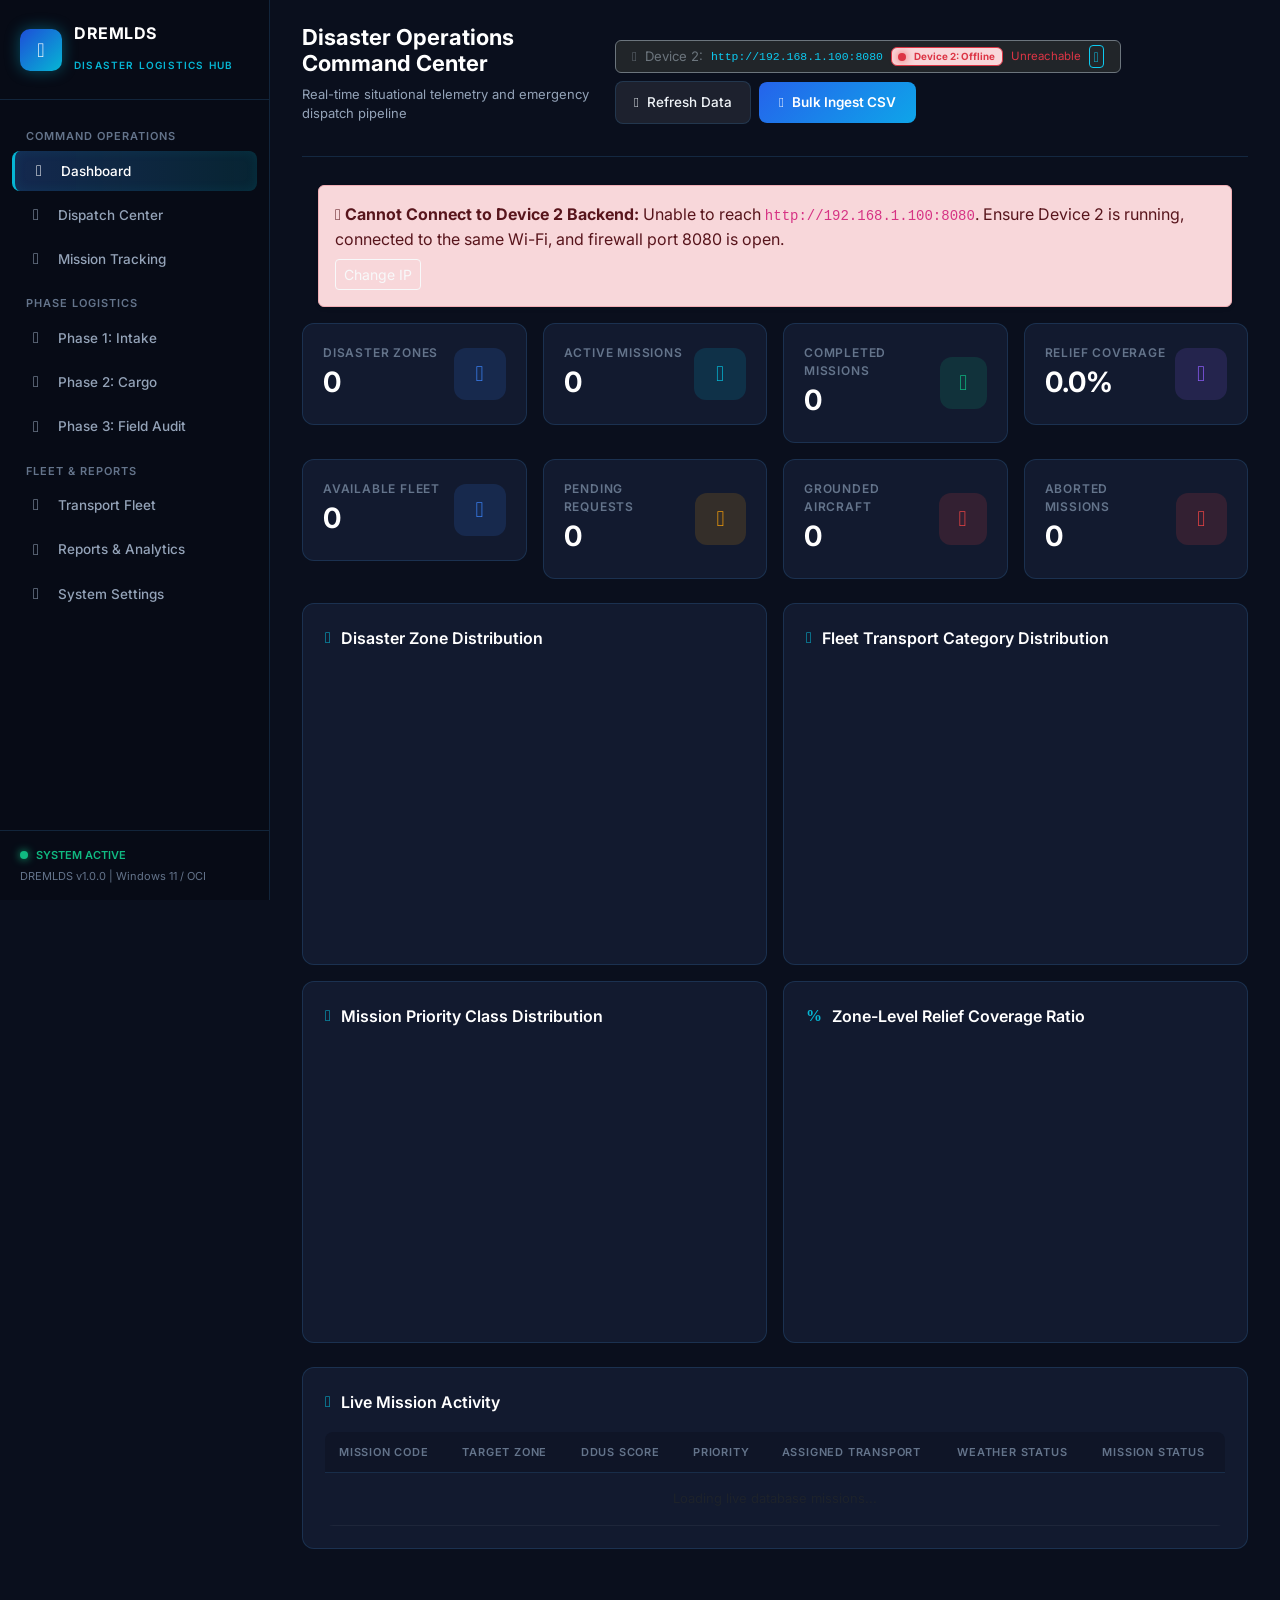
==== Java-Two-Device-Project/Device-1-Frontend/src/index.html @ 2dd48e9b "feat: implement physical two-device client-server architecture (Device 1 Frontend, Device 2 Backend " ====
<!DOCTYPE html>
<html lang="en">
<head>
    <meta charset="UTF-8">
    <meta name="viewport" content="width=device-width, initial-scale=1.0">
    <title>DREMLDS — Disaster Relief &amp; Emergency Medical Logistics Command Center</title>
    <!-- Bootstrap 5 CSS (Local Offline with CDN Fallback) -->
    <link rel="stylesheet" href="../assets/css/bootstrap.min.css" onerror="this.onerror=null;this.href='https://cdn.jsdelivr.net/npm/bootstrap@5.3.3/dist/css/bootstrap.min.css';">
    <!-- FontAwesome Icons (Local Offline with CDN Fallback) -->
    <link rel="stylesheet" href="../assets/css/all.min.css" onerror="this.onerror=null;this.href='https://cdnjs.cloudflare.com/ajax/libs/font-awesome/6.5.1/css/all.min.css';">
    <!-- Inter Font -->
    <link href="https://fonts.googleapis.com/css2?family=Inter:wght@400;500;600;700&display=swap" rel="stylesheet">
    <!-- Chart.js (Local Offline with CDN Fallback) -->
    <script src="../assets/js/chart.umd.min.js"></script>
    <script>if (!window.Chart) document.write('<script src="https://cdn.jsdelivr.net/npm/chart.js@4.4.2/dist/chart.umd.min.js"><\/script>');</script>
    <!-- Custom Theme -->
    <link rel="stylesheet" href="../assets/css/style.css">
    <!-- Two-Device Architecture Configuration & Connection Manager -->
    <script src="../config/config.js"></script>
    <script src="js/connection.js"></script>
</head>
<body>

    <!-- Fixed Command Center Sidebar -->
    <aside class="app-sidebar">
        <div class="sidebar-brand">
            <div class="brand-icon">
                <i class="fa-solid fa-jet-fighter-up"></i>
            </div>
            <div class="brand-text">
                <h1>DREMLDS</h1>
                <span>Disaster Logistics Hub</span>
            </div>
        </div>

        <ul class="sidebar-menu">
            <li class="nav-category">Command Operations</li>
            <li class="nav-item">
                <a href="#dashboard" class="nav-link active" data-tab="tab-dashboard">
                    <i class="fa-solid fa-chart-line"></i> Dashboard
                </a>
            </li>
            <li class="nav-item">
                <a href="#dispatch" class="nav-link" data-tab="tab-dispatch">
                    <i class="fa-solid fa-satellite-dish"></i> Dispatch Center
                </a>
            </li>
            <li class="nav-item">
                <a href="#missions" class="nav-link" data-tab="tab-missions">
                    <i class="fa-solid fa-compass"></i> Mission Tracking
                </a>
            </li>

            <li class="nav-category">Phase Logistics</li>
            <li class="nav-item">
                <a href="#intake" class="nav-link" data-tab="tab-intake">
                    <i class="fa-solid fa-triangle-exclamation"></i> Phase 1: Intake
                </a>
            </li>
            <li class="nav-item">
                <a href="#cargo" class="nav-link" data-tab="tab-cargo">
                    <i class="fa-solid fa-boxes-stacked"></i> Phase 2: Cargo
                </a>
            </li>
            <li class="nav-item">
                <a href="#audit" class="nav-link" data-tab="tab-audit">
                    <i class="fa-solid fa-clipboard-check"></i> Phase 3: Field Audit
                </a>
            </li>

            <li class="nav-category">Fleet &amp; Reports</li>
            <li class="nav-item">
                <a href="#fleet" class="nav-link" data-tab="tab-fleet">
                    <i class="fa-solid fa-helicopter"></i> Transport Fleet
                </a>
            </li>
            <li class="nav-item">
                <a href="#reports" class="nav-link" data-tab="tab-reports">
                    <i class="fa-solid fa-file-contract"></i> Reports &amp; Analytics
                </a>
            </li>
            <li class="nav-item">
                <a href="#settings" class="nav-link" data-tab="tab-settings">
                    <i class="fa-solid fa-sliders"></i> System Settings
                </a>
            </li>
        </ul>

        <div class="sidebar-footer">
            <div class="system-status-indicator">
                <span class="status-dot"></span>
                <span>SYSTEM ACTIVE</span>
            </div>
            <div>DREMLDS v1.0.0 | Windows 11 / OCI</div>
        </div>
    </aside>

    <!-- Main Content Area -->
    <main class="main-wrapper">
        <!-- Top Bar -->
        <header class="top-bar">
            <div class="top-title">
                <h2 id="view-title">Disaster Operations Command Center</h2>
                <p id="view-subtitle">Real-time situational telemetry and emergency dispatch pipeline</p>
            </div>
            <div class="top-actions d-flex align-items-center flex-wrap gap-2">
                <!-- Two-Device Network Connection Indicator -->
                <div class="d-flex align-items-center gap-2 px-3 py-1 bg-dark rounded border border-secondary" style="font-size: 0.82rem;">
                    <span class="text-secondary"><i class="fa-solid fa-server me-1"></i> Device 2:</span>
                    <span id="current-backend-url" class="font-monospace text-info small">http://192.168.1.100:8080</span>
                    <span id="network-status-badge" class="badge bg-warning-subtle text-warning border border-warning" style="cursor: pointer;" onclick="window.promptChangeBackendUrl()" title="Click to change Device 2 Backend IP">
                        <span class="status-indicator-dot bg-warning"></span> Checking...
                    </span>
                    <span id="network-latency" class="small text-muted font-monospace">-- ms</span>
                    <button class="btn btn-sm btn-outline-info py-0 px-1" onclick="window.promptChangeBackendUrl()" title="Configure Device 2 IP">
                        <i class="fa-solid fa-gear"></i>
                    </button>
                </div>
                <button class="btn-secondary-custom" id="btn-refresh-data" title="Refresh Telemetry">
                    <i class="fa-solid fa-arrows-rotate"></i> Refresh Data
                </button>
                <button class="btn-primary-custom" id="btn-quick-import" title="Import data/relief_requests.csv">
                    <i class="fa-solid fa-file-import"></i> Bulk Ingest CSV
                </button>
            </div>
        </header>

        <!-- Disconnected Warning Banner for Two-Device Architecture -->
        <div id="backend-disconnected-banner" class="alert alert-danger mx-3 mt-2 shadow-sm" style="display: none;"></div>

        <!-- Notification Banner -->
        <div id="live-alert-container"></div>

        <!-- ================================================================= -->
        <!-- TAB 1: DASHBOARD -->
        <!-- ================================================================= -->
        <section id="tab-dashboard" class="tab-view active">
            <!-- 8 Real Database Statistics Cards -->
            <div class="row g-3 mb-4">
                <div class="col-xl-3 col-md-6">
                    <div class="stat-card">
                        <div class="stat-content">
                            <p>Disaster Zones</p>
                            <h3 id="stat-zones">0</h3>
                        </div>
                        <div class="stat-icon icon-blue">
                            <i class="fa-solid fa-mountain-city"></i>
                        </div>
                    </div>
                </div>
                <div class="col-xl-3 col-md-6">
                    <div class="stat-card">
                        <div class="stat-content">
                            <p>Active Missions</p>
                            <h3 id="stat-active">0</h3>
                        </div>
                        <div class="stat-icon icon-cyan">
                            <i class="fa-solid fa-plane-departure"></i>
                        </div>
                    </div>
                </div>
                <div class="col-xl-3 col-md-6">
                    <div class="stat-card">
                        <div class="stat-content">
                            <p>Completed Missions</p>
                            <h3 id="stat-completed">0</h3>
                        </div>
                        <div class="stat-icon icon-green">
                            <i class="fa-solid fa-circle-check"></i>
                        </div>
                    </div>
                </div>
                <div class="col-xl-3 col-md-6">
                    <div class="stat-card">
                        <div class="stat-content">
                            <p>Relief Coverage</p>
                            <h3 id="stat-coverage">0.0%</h3>
                        </div>
                        <div class="stat-icon icon-purple">
                            <i class="fa-solid fa-shield-heart"></i>
                        </div>
                    </div>
                </div>

                <div class="col-xl-3 col-md-6">
                    <div class="stat-card">
                        <div class="stat-content">
                            <p>Available Fleet</p>
                            <h3 id="stat-assets">0</h3>
                        </div>
                        <div class="stat-icon icon-blue">
                            <i class="fa-solid fa-truck-monster"></i>
                        </div>
                    </div>
                </div>
                <div class="col-xl-3 col-md-6">
                    <div class="stat-card">
                        <div class="stat-content">
                            <p>Pending Requests</p>
                            <h3 id="stat-pending">0</h3>
                        </div>
                        <div class="stat-icon icon-amber">
                            <i class="fa-solid fa-hourglass-half"></i>
                        </div>
                    </div>
                </div>
                <div class="col-xl-3 col-md-6">
                    <div class="stat-card">
                        <div class="stat-content">
                            <p>Grounded Aircraft</p>
                            <h3 id="stat-grounded">0</h3>
                        </div>
                        <div class="stat-icon icon-red">
                            <i class="fa-solid fa-cloud-bolt"></i>
                        </div>
                    </div>
                </div>
                <div class="col-xl-3 col-md-6">
                    <div class="stat-card">
                        <div class="stat-content">
                            <p>Aborted Missions</p>
                            <h3 id="stat-aborted">0</h3>
                        </div>
                        <div class="stat-icon icon-red">
                            <i class="fa-solid fa-ban"></i>
                        </div>
                    </div>
                </div>
            </div>

            <!-- Charts Section -->
            <div class="row g-3 mb-4">
                <div class="col-lg-6">
                    <div class="panel-card h-100">
                        <div class="panel-header">
                            <div class="panel-title">
                                <i class="fa-solid fa-chart-pie"></i> Disaster Zone Distribution
                            </div>
                        </div>
                        <div style="height: 250px;">
                            <canvas id="chart-event-types"></canvas>
                        </div>
                    </div>
                </div>
                <div class="col-lg-6">
                    <div class="panel-card h-100">
                        <div class="panel-header">
                            <div class="panel-title">
                                <i class="fa-solid fa-chart-column"></i> Fleet Transport Category Distribution
                            </div>
                        </div>
                        <div style="height: 250px;">
                            <canvas id="chart-transport-categories"></canvas>
                        </div>
                    </div>
                </div>
                <div class="col-lg-6">
                    <div class="panel-card h-100">
                        <div class="panel-header">
                            <div class="panel-title">
                                <i class="fa-solid fa-chart-simple"></i> Mission Priority Class Distribution
                            </div>
                        </div>
                        <div style="height: 250px;">
                            <canvas id="chart-mission-priorities"></canvas>
                        </div>
                    </div>
                </div>
                <div class="col-lg-6">
                    <div class="panel-card h-100">
                        <div class="panel-header">
                            <div class="panel-title">
                                <i class="fa-solid fa-percent"></i> Zone-Level Relief Coverage Ratio
                            </div>
                        </div>
                        <div style="height: 250px;">
                            <canvas id="chart-relief-coverage"></canvas>
                        </div>
                    </div>
                </div>
            </div>

            <!-- Recent Missions Table -->
            <div class="panel-card">
                <div class="panel-header">
                    <div class="panel-title">
                        <i class="fa-solid fa-clock-rotate-left"></i> Live Mission Activity
                    </div>
                </div>
                <div class="table-responsive">
                    <table class="table-custom">
                        <thead>
                            <tr>
                                <th>Mission Code</th>
                                <th>Target Zone</th>
                                <th>DDUS Score</th>
                                <th>Priority</th>
                                <th>Assigned Transport</th>
                                <th>Weather Status</th>
                                <th>Mission Status</th>
                            </tr>
                        </thead>
                        <tbody id="dashboard-missions-body">
                            <tr><td colspan="7" class="text-center py-3 text-muted">Loading live database missions...</td></tr>
                        </tbody>
                    </table>
                </div>
            </div>
        </section>

        <!-- ================================================================= -->
        <!-- TAB 2: DISASTER INTAKE (PHASE 1) -->
        <!-- ================================================================= -->
        <section id="tab-intake" class="tab-view">
            <div class="row">
                <div class="col-lg-7">
                    <div class="panel-card">
                        <div class="panel-header">
                            <div class="panel-title">
                                <i class="fa-solid fa-file-circle-plus"></i> Phase 1: Disaster Event Intake
                            </div>
                        </div>
                        <form id="form-disaster-intake">
                            <div class="row g-3">
                                <div class="col-md-6">
                                    <label class="form-label">Disaster Zone Code *</label>
                                    <input type="text" class="form-control-custom" id="intake-zone-code"
                                           placeholder="e.g. ZONE-TN-1001" required>
                                    <div class="form-text" id="zone-code-feedback">Must match regex ZONE-[A-Z]{2}-\d{4}</div>
                                </div>
                                <div class="col-md-6">
                                    <label class="form-label">Zone / Sector Name *</label>
                                    <input type="text" class="form-control-custom" id="intake-zone-name"
                                           placeholder="e.g. Cuddalore Coastal Sector" required>
                                </div>
                                <div class="col-md-6">
                                    <label class="form-label">Disaster Event Type *</label>
                                    <select class="form-control-custom" id="intake-event-type" required>
                                        <option value="FLOOD">FLOOD</option>
                                        <option value="QUAKE">QUAKE</option>
                                        <option value="CYCLONE">CYCLONE</option>
                                        <option value="LANDSLIDE">LANDSLIDE</option>
                                    </select>
                                </div>
                                <div class="col-md-6">
                                    <label class="form-label">Affected Population Count *</label>
                                    <input type="number" class="form-control-custom" id="intake-population"
                                           min="1" placeholder="e.g. 45000" required>
                                </div>

                                <div class="col-md-4">
                                    <label class="form-label">Medical Urgency (1.0 - 10.0) *</label>
                                    <input type="number" step="0.1" min="1.0" max="10.0" class="form-control-custom"
                                           id="intake-urgency" placeholder="e.g. 9.5" required>
                                </div>
                                <div class="col-md-4">
                                    <label class="form-label">Terrain Risk (0.0 - 100.0) *</label>
                                    <input type="number" step="0.1" min="0.0" max="100.0" class="form-control-custom"
                                           id="intake-terrain" placeholder="e.g. 78.0" required>
                                </div>
                                <div class="col-md-4">
                                    <label class="form-label">Road Accessibility (0.0 - 100.0) *</label>
                                    <input type="number" step="0.1" min="0.0" max="100.0" class="form-control-custom"
                                           id="intake-road" placeholder="e.g. 22.0" required>
                                </div>

                                <div class="col-md-6">
                                    <label class="form-label">Weather Severity Index (0.0 - 10.0) *</label>
                                    <input type="number" step="0.1" min="0.0" max="10.0" class="form-control-custom"
                                           id="intake-weather" placeholder="e.g. 5.5" required>
                                    <div class="form-text">Ceilings: Drone &le; 5.0, Heli &le; 7.0, Truck &le; 8.5</div>
                                </div>
                                <div class="col-md-6">
                                    <label class="form-label">Flight Distance from Hub (KM) *</label>
                                    <input type="number" step="0.1" min="1.0" class="form-control-custom"
                                           id="intake-distance" placeholder="e.g. 185.0" required>
                                </div>

                                <div class="col-12 mt-4">
                                    <button type="submit" class="btn-primary-custom">
                                        <i class="fa-solid fa-save"></i> Register Disaster Zone
                                    </button>
                                </div>
                            </div>
                        </form>
                    </div>
                </div>

                <div class="col-lg-5">
                    <div class="panel-card">
                        <div class="panel-header">
                            <div class="panel-title">
                                <i class="fa-solid fa-circle-info"></i> Validation Criteria
                            </div>
                        </div>
                        <ul class="text-secondary small mb-3">
                            <li class="mb-2"><strong>Regex:</strong> <code>ZONE-[A-Z]{2}-\d{4}</code> enforced via Java Pattern &amp; Matcher.</li>
                            <li class="mb-2"><strong>Valid examples:</strong> ZONE-TN-1001, ZONE-KL-2002, ZONE-KA-3003.</li>
                            <li class="mb-2"><strong>Population:</strong> Must be strictly positive integer.</li>
                            <li class="mb-2"><strong>Risk bounds:</strong> Medical Urgency (1–10), Terrain (0–100), Weather (0–10).</li>
                        </ul>
                    </div>
                </div>
            </div>

            <!-- Existing Disaster Zones Table -->
            <div class="panel-card mt-3">
                <div class="panel-header">
                    <div class="panel-title">
                        <i class="fa-solid fa-list-check"></i> Registered Disaster Zones
                    </div>
                </div>
                <div class="table-responsive">
                    <table class="table-custom">
                        <thead>
                            <tr>
                                <th>Zone Code</th>
                                <th>Name / Sector</th>
                                <th>Event Type</th>
                                <th>Population</th>
                                <th>Urgency</th>
                                <th>Terrain Risk</th>
                                <th>Weather Index</th>
                                <th>Flight Dist</th>
                                <th>Action</th>
                            </tr>
                        </thead>
                        <tbody id="zones-table-body">
                            <tr><td colspan="9" class="text-center py-3 text-muted">Loading registered zones...</td></tr>
                        </tbody>
                    </table>
                </div>
            </div>
        </section>

        <!-- ================================================================= -->
        <!-- TAB 3: CARGO MANAGEMENT (PHASE 2) -->
        <!-- ================================================================= -->
        <section id="tab-cargo" class="tab-view">
            <div class="row">
                <div class="col-lg-7">
                    <div class="panel-card">
                        <div class="panel-header">
                            <div class="panel-title">
                                <i class="fa-solid fa-dolly"></i> Phase 2: Cargo Ingestion &amp; Manifest Staging
                            </div>
                        </div>
                        <form id="form-cargo-ingestion">
                            <div class="row g-3">
                                <div class="col-md-12">
                                    <label class="form-label">Select Target Disaster Zone *</label>
                                    <select class="form-control-custom" id="cargo-zone-id" required>
                                        <option value="">-- Choose Disaster Zone --</option>
                                    </select>
                                </div>
                                <div class="col-md-4">
                                    <label class="form-label">Food Kit Count *</label>
                                    <input type="number" min="0" class="form-control-custom cargo-calc" id="cargo-food" value="500" required>
                                </div>
                                <div class="col-md-4">
                                    <label class="form-label">Water Kit Count *</label>
                                    <input type="number" min="0" class="form-control-custom cargo-calc" id="cargo-water" value="1000" required>
                                </div>
                                <div class="col-md-4">
                                    <label class="form-label">Plasma Kit Count *</label>
                                    <input type="number" min="0" class="form-control-custom cargo-calc" id="cargo-plasma" value="40" required>
                                </div>

                                <div class="col-md-6">
                                    <label class="form-label">Total Payload Weight (KG) *</label>
                                    <input type="number" step="0.1" min="1" class="form-control-custom" id="cargo-payload" value="2800" required>
                                </div>
                                <div class="col-md-6">
                                    <label class="form-label">Required Rations Count *</label>
                                    <input type="number" min="1" class="form-control-custom" id="cargo-rations" value="5000" required>
                                </div>

                                <div class="col-md-6">
                                    <label class="form-label">Dispatch Staging Location *</label>
                                    <input type="text" class="form-control-custom" id="cargo-location" value="Chennai Logistics Hub" required>
                                </div>
                                <div class="col-md-6">
                                    <label class="form-label">Generated Cargo Manifest *</label>
                                    <input type="text" class="form-control-custom" id="cargo-manifest-str"
                                           value="FOOD,500,WATER,1000,PLASMA,40" required>
                                    <div class="form-text">Processed via String.split(","), trim(), format()</div>
                                </div>

                                <div class="col-12 mt-4">
                                    <button type="submit" class="btn-primary-custom">
                                        <i class="fa-solid fa-box-open"></i> Register &amp; Review Cargo
                                    </button>
                                </div>
                            </div>
                        </form>
                    </div>
                </div>

                <div class="col-lg-5">
                    <div class="panel-card">
                        <div class="panel-header">
                            <div class="panel-title">
                                <i class="fa-solid fa-receipt"></i> Manifest String Validator
                            </div>
                        </div>
                        <p class="text-secondary small">
                            Manifests are validated using strict Java string operations:
                        </p>
                        <pre class="p-3 rounded bg-dark text-info small"><code>FOOD,100,WATER,200,PLASMA,20</code></pre>
                        <p class="text-muted small">
                            Validates item existence, positive integers, and rejects duplicate keys or negative quantities.
                        </p>
                    </div>
                </div>
            </div>

            <!-- Existing Cargo Records -->
            <div class="panel-card mt-3">
                <div class="panel-header">
                    <div class="panel-title">
                        <i class="fa-solid fa-boxes-packing"></i> Registered Relief Cargo Ingestions
                    </div>
                </div>
                <div class="table-responsive">
                    <table class="table-custom">
                        <thead>
                            <tr>
                                <th>Cargo ID</th>
                                <th>Target Zone</th>
                                <th>Food Kits</th>
                                <th>Water Kits</th>
                                <th>Plasma Kits</th>
                                <th>Payload (KG)</th>
                                <th>Required Rations</th>
                                <th>Manifest String</th>
                            </tr>
                        </thead>
                        <tbody id="cargo-table-body">
                            <tr><td colspan="8" class="text-center py-3 text-muted">Loading cargo records...</td></tr>
                        </tbody>
                    </table>
                </div>
            </div>
        </section>

        <!-- ================================================================= -->
        <!-- TAB 4: DISPATCH CENTER -->
        <!-- ================================================================= -->
        <section id="tab-dispatch" class="tab-view">
            <div class="row">
                <div class="col-lg-8">
                    <div class="panel-card">
                        <div class="panel-header">
                            <div class="panel-title">
                                <i class="fa-solid fa-satellite-dish"></i> Intelligent Dispatch Scheduling Engine
                            </div>
                            <button class="btn-secondary-custom" id="btn-bulk-concurrent">
                                <i class="fa-solid fa-bolt"></i> Run Bulk Concurrent Dispatch (5+ Threads)
                            </button>
                        </div>

                        <div class="mb-4">
                            <label class="form-label">Select Active Disaster Zone for Dispatch Evaluation</label>
                            <div class="input-group">
                                <select class="form-control-custom" id="dispatch-select-zone">
                                    <option value="">-- Choose Zone --</option>
                                </select>
                                <button class="btn-primary-custom" id="btn-trigger-dispatch">
                                    <i class="fa-solid fa-paper-plane"></i> Execute Dispatch Worker
                                </button>
                            </div>
                        </div>

                        <!-- Live Evaluation Card -->
                        <div id="dispatch-evaluation-result" style="display:none;" class="p-3 rounded bg-dark border border-secondary mb-3">
                            <h5 class="text-cyan mb-2" id="eval-title">Dispatch Processing Outcome</h5>
                            <div class="row g-2 small">
                                <div class="col-md-6"><strong>Mission Code:</strong> <span id="eval-code"></span></div>
                                <div class="col-md-6"><strong>DDUS Score:</strong> <span id="eval-ddus"></span></div>
                                <div class="col-md-6"><strong>Priority Classification:</strong> <span id="eval-priority"></span></div>
                                <div class="col-md-6"><strong>Assigned Transport:</strong> <span id="eval-transport"></span></div>
                                <div class="col-md-6"><strong>Suitability Score:</strong> <span id="eval-suitability"></span></div>
                                <div class="col-md-6"><strong>Status:</strong> <span id="eval-status"></span></div>
                                <div class="col-12 mt-2"><strong>Operational Message:</strong> <span id="eval-msg" class="text-warning"></span></div>
                            </div>
                        </div>
                    </div>
                </div>

                <div class="col-lg-4">
                    <div class="panel-card">
                        <div class="panel-header">
                            <div class="panel-title">
                                <i class="fa-solid fa-calculator"></i> DDUS Algorithmic Parameters
                            </div>
                        </div>
                        <p class="text-secondary small">
                            <strong>Formula:</strong><br>
                            <code>DDUS = (Urgency/10)*Wu + (Pop/1000)*Wp + (100-Risk)*Wt</code>
                        </p>
                        <ul class="text-muted small">
                            <li>Wu (Urgency Weight): <span class="text-info">35.0</span></li>
                            <li>Wp (Population Weight): <span class="text-info">35.0</span></li>
                            <li>Wt (Terrain Weight): <span class="text-info">30.0</span></li>
                        </ul>
                    </div>
                </div>
            </div>
        </section>

        <!-- ================================================================= -->
        <!-- TAB 5: MISSION TRACKING -->
        <!-- ================================================================= -->
        <section id="tab-missions" class="tab-view">
            <div class="panel-card">
                <div class="panel-header">
                    <div class="panel-title">
                        <i class="fa-solid fa-compass"></i> Real-Time Mission Telemetry &amp; Status
                    </div>
                </div>
                <div class="table-responsive">
                    <table class="table-custom">
                        <thead>
                            <tr>
                                <th>Mission Code</th>
                                <th>Zone Code</th>
                                <th>DDUS Score</th>
                                <th>Priority</th>
                                <th>Transport Category</th>
                                <th>Suitability</th>
                                <th>Estimated Duration</th>
                                <th>Weather Safe</th>
                                <th>Status</th>
                                <th>Notes / Rejection</th>
                            </tr>
                        </thead>
                        <tbody id="missions-full-table-body">
                            <tr><td colspan="10" class="text-center py-3 text-muted">Loading missions...</td></tr>
                        </tbody>
                    </table>
                </div>
            </div>
        </section>

        <!-- ================================================================= -->
        <!-- TAB 6: DELIVERY AUDIT (PHASE 3) -->
        <!-- ================================================================= -->
        <section id="tab-audit" class="tab-view">
            <div class="row">
                <div class="col-lg-7">
                    <div class="panel-card">
                        <div class="panel-header">
                            <div class="panel-title">
                                <i class="fa-solid fa-clipboard-check"></i> Phase 3: Field Confirmation &amp; Audit
                            </div>
                        </div>
                        <form id="form-delivery-audit">
                            <div class="row g-3">
                                <div class="col-md-12">
                                    <label class="form-label">Select Dispatched / In-Transit Mission *</label>
                                    <select class="form-control-custom" id="audit-mission-id" required>
                                        <option value="">-- Choose Assigned Mission --</option>
                                    </select>
                                </div>
                                <div class="col-md-6">
                                    <label class="form-label">Flight / Transit Duration (Minutes) *</label>
                                    <input type="number" min="1" class="form-control-custom" id="audit-duration" value="65" required>
                                </div>
                                <div class="col-md-6">
                                    <label class="form-label">Drop-off Precision (Meters) *</label>
                                    <input type="number" step="0.1" min="0" class="form-control-custom" id="audit-precision" value="3.5" required>
                                </div>
                                <div class="col-md-6">
                                    <label class="form-label">Field Officer Name *</label>
                                    <input type="text" class="form-control-custom" id="audit-officer" value="Commander Rajesh Kumar, NDRF" required>
                                </div>
                                <div class="col-md-6">
                                    <label class="form-label">Actual Delivered Rations Count *</label>
                                    <input type="number" min="0" class="form-control-custom" id="audit-rations" value="4800" required>
                                </div>
                                <div class="col-12">
                                    <label class="form-label">Field Observations &amp; Notes</label>
                                    <textarea class="form-control-custom" id="audit-notes" rows="2" placeholder="Payload received intact. Medical supplies verified."></textarea>
                                </div>
                                <div class="col-12">
                                    <div class="form-check">
                                        <input class="form-check-input" type="checkbox" id="audit-verified" checked>
                                        <label class="form-check-label text-secondary small" for="audit-verified">
                                            Delivery physically verified and confirmed by on-ground field personnel
                                        </label>
                                    </div>
                                </div>
                                <div class="col-12 mt-3">
                                    <button type="submit" class="btn-primary-custom">
                                        <i class="fa-solid fa-stamp"></i> Record Field Confirmation
                                    </button>
                                </div>
                            </div>
                        </form>
                    </div>
                </div>

                <div class="col-lg-5">
                    <div class="panel-card">
                        <div class="panel-header">
                            <div class="panel-title">
                                <i class="fa-solid fa-calculator"></i> Relief Coverage Equation
                            </div>
                        </div>
                        <p class="text-secondary small">
                            <strong>Formula:</strong><br>
                            <code>ReliefCoverageRatio = (DeliveredRations / TotalRequiredRations) * 100</code>
                        </p>
                        <p class="text-muted small">
                            Submitting field confirmation completes the mission, marks the asset AVAILABLE, and updates zone-level relief coverage ratios.
                        </p>
                    </div>
                </div>
            </div>

            <!-- Audited Confirmations Table -->
            <div class="panel-card mt-3">
                <div class="panel-header">
                    <div class="panel-title">
                        <i class="fa-solid fa-list"></i> Audited Field Confirmations
                    </div>
                </div>
                <div class="table-responsive">
                    <table class="table-custom">
                        <thead>
                            <tr>
                                <th>Confirmation ID</th>
                                <th>Mission Code</th>
                                <th>Zone Code</th>
                                <th>Duration (Min)</th>
                                <th>Drop Precision (M)</th>
                                <th>Delivered Rations</th>
                                <th>Field Officer</th>
                                <th>Verified</th>
                                <th>Timestamp</th>
                            </tr>
                        </thead>
                        <tbody id="confirmations-table-body">
                            <tr><td colspan="9" class="text-center py-3 text-muted">Loading confirmations...</td></tr>
                        </tbody>
                    </table>
                </div>
            </div>
        </section>

        <!-- ================================================================= -->
        <!-- TAB 7: TRANSPORT FLEET -->
        <!-- ================================================================= -->
        <section id="tab-fleet" class="tab-view">
            <div class="panel-card">
                <div class="panel-header">
                    <div class="panel-title">
                        <i class="fa-solid fa-truck-plane"></i> Transport Fleet Assets Inventory
                    </div>
                </div>
                <div class="table-responsive">
                    <table class="table-custom">
                        <thead>
                            <tr>
                                <th>Asset Code</th>
                                <th>Name / Model</th>
                                <th>Category</th>
                                <th>Max Payload (KG)</th>
                                <th>Max Range (KM)</th>
                                <th>Weather Limit</th>
                                <th>Current Location</th>
                                <th>Status</th>
                                <th>Action</th>
                            </tr>
                        </thead>
                        <tbody id="fleet-table-body">
                            <tr><td colspan="9" class="text-center py-3 text-muted">Loading fleet inventory...</td></tr>
                        </tbody>
                    </table>
                </div>
            </div>
        </section>

        <!-- ================================================================= -->
        <!-- TAB 8: REPORTS & ANALYTICS -->
        <!-- ================================================================= -->
        <section id="tab-reports" class="tab-view">
            <div class="row g-3 mb-4">
                <div class="col-md-4">
                    <div class="panel-card text-center p-4">
                        <i class="fa-solid fa-file-lines fa-2x text-cyan mb-3"></i>
                        <h5>Emergency Flight Manifests</h5>
                        <p class="text-muted small mb-3">Itemized dispatch manifests generated with Java NIO and BufferedWriter.</p>
                        <a href="#" id="link-report-manifests" target="_blank" class="btn-primary-custom w-100 justify-content-center">
                            <i class="fa-solid fa-download"></i> Download Manifests TXT
                        </a>
                    </div>
                </div>
                <div class="col-md-4">
                    <div class="panel-card text-center p-4">
                        <i class="fa-solid fa-parachute-box fa-2x text-green mb-3"></i>
                        <h5>Supply Drop Logs</h5>
                        <p class="text-muted small mb-3">Audited delivery logs with precision coordinates and field notes.</p>
                        <a href="#" id="link-report-supply" target="_blank" class="btn-secondary-custom w-100 justify-content-center">
                            <i class="fa-solid fa-download"></i> Download Drop Logs TXT
                        </a>
                    </div>
                </div>
                <div class="col-md-4">
                    <div class="panel-card text-center p-4">
                        <i class="fa-solid fa-chart-pie fa-2x text-amber mb-3"></i>
                        <h5>Executive Dispatch Summary</h5>
                        <p class="text-muted small mb-3">Comprehensive operational readiness report and relief coverage metrics.</p>
                        <a href="#" id="link-report-summary" target="_blank" class="btn-primary-custom w-100 justify-content-center">
                            <i class="fa-solid fa-download"></i> Download Summary TXT
                        </a>
                    </div>
                </div>
            </div>

            <!-- Recent Multithreaded Dispatch Logs -->
            <div class="panel-card">
                <div class="panel-header">
                    <div class="panel-title">
                        <i class="fa-solid fa-terminal"></i> Multithreaded Dispatch Audit Logs
                    </div>
                </div>
                <div class="table-responsive">
                    <table class="table-custom">
                        <thead>
                            <tr>
                                <th>Timestamp</th>
                                <th>Thread Name</th>
                                <th>Request ID</th>
                                <th>Level</th>
                                <th>Action</th>
                                <th>Message</th>
                            </tr>
                        </thead>
                        <tbody id="logs-table-body">
                            <tr><td colspan="6" class="text-center py-3 text-muted">Loading audit logs...</td></tr>
                        </tbody>
                    </table>
                </div>
            </div>
        </section>

        <!-- ================================================================= -->
        <!-- TAB 9: SYSTEM SETTINGS -->
        <!-- ================================================================= -->
        <section id="tab-settings" class="tab-view">
            <div class="row">
                <div class="col-lg-6">
                    <div class="panel-card">
                        <div class="panel-header">
                            <div class="panel-title">
                                <i class="fa-solid fa-sliders"></i> Algorithmic Urgency Weights
                            </div>
                        </div>
                        <p class="text-secondary small">
                            These weights govern the DDUS dispatch priority engine:
                        </p>
                        <div class="mb-3">
                            <label class="form-label">Urgency Weight (Wu): 35.0%</label>
                            <input type="range" class="form-range" min="10" max="60" value="35" disabled>
                        </div>
                        <div class="mb-3">
                            <label class="form-label">Population Weight (Wp): 35.0%</label>
                            <input type="range" class="form-range" min="10" max="60" value="35" disabled>
                        </div>
                        <div class="mb-3">
                            <label class="form-label">Terrain Inverse Risk Weight (Wt): 30.0%</label>
                            <input type="range" class="form-range" min="10" max="60" value="30" disabled>
                        </div>
                        <div class="alert alert-info small">
                            Configured via <code>application.properties</code> and environment variables <code>DDUS_WEIGHT_URGENCY</code>, <code>DDUS_WEIGHT_POPULATION</code>, <code>DDUS_WEIGHT_TERRAIN</code>.
                        </div>
                    </div>
                </div>

                <div class="col-lg-6">
                    <div class="panel-card">
                        <div class="panel-header">
                            <div class="panel-title">
                                <i class="fa-solid fa-network-wired"></i> Two-Device Client-Server Topology
                            </div>
                        </div>
                        <ul class="text-secondary small mb-3">
                            <li class="mb-2"><strong>Device 1 (This Laptop):</strong> Frontend UI Presentation Client (HTML5/CSS3/ES6/Bootstrap 5/Chart.js). No business logic, no direct DB access.</li>
                            <li class="mb-2"><strong>Device 2 (Remote Laptop):</strong> Backend REST API Server (Spring Boot Java 21) &amp; Dedicated MySQL 8 Database. Binds to <code>0.0.0.0:8080</code>.</li>
                            <li class="mb-2"><strong>Physical Network:</strong> Communicates over local Wi-Fi / LAN without cloud or internet requirement.</li>
                        </ul>

                        <div class="p-3 bg-dark rounded border border-secondary mb-3">
                            <label class="form-label small fw-bold text-light mb-1">Device 2 Backend Base URL:</label>
                            <div class="input-group mb-2">
                                <input type="text" id="setting-backend-url" class="form-control form-control-sm font-monospace bg-black text-info border-secondary" placeholder="http://192.168.1.100:8080">
                                <button class="btn btn-sm btn-info" id="btn-save-backend-url">
                                    <i class="fa-solid fa-floppy-disk"></i> Save &amp; Reconnect
                                </button>
                                <button class="btn btn-sm btn-outline-secondary" id="btn-reset-backend-url" title="Reset to default config">
                                    Reset
                                </button>
                            </div>
                            <div class="d-flex gap-2 flex-wrap">
                                <button class="btn btn-sm btn-outline-success" id="btn-ping-backend">
                                    <i class="fa-solid fa-heart-pulse"></i> Ping Health Check
                                </button>
                                <button class="btn btn-sm btn-outline-warning" id="btn-simulate-disconnect" title="Demonstrates UI response when backend is disconnected">
                                    <i class="fa-solid fa-plug-circle-xmark"></i> Test Disconnect Alert
                                </button>
                            </div>
                        </div>
                    </div>
                </div>
            </div>
        </section>
    </main>

    <!-- Application Script -->
    <script src="js/app.js"></script>
</body>
</html>
---- Java-Two-Device-Project/Device-1-Frontend/assets/css/style.css ----
/* ==============================================================================
   DISASTER RELIEF SUPPLY & EMERGENCY MEDICAL LOGISTICS DISPATCH SYSTEM (DREMLDS)
   COMMAND CENTER PROFESSIONAL DARK NAVY THEME
   ============================================================================== */

:root {
    --bg-primary: #0a0f1d;
    --bg-sidebar: #070b16;
    --bg-card: #121a2f;
    --bg-card-hover: #17233f;
    --bg-input: #0e1526;
    --border-color: rgba(66, 153, 225, 0.18);
    --border-focus: #3182ce;
    --text-primary: #f0f4f8;
    --text-secondary: #94a3b8;
    --text-muted: #64748b;
    --accent-blue: #3b82f6;
    --accent-cyan: #06b6d4;
    --accent-red: #ef4444;
    --accent-green: #10b981;
    --accent-amber: #f59e0b;
    --accent-purple: #8b5cf6;
    --sidebar-width: 270px;
    --transition-speed: 0.25s;
}

* {
    box-sizing: border-box;
    margin: 0;
    padding: 0;
}

body {
    background-color: var(--bg-primary);
    color: var(--text-primary);
    font-family: 'Inter', -apple-system, BlinkMacSystemFont, 'Segoe UI', Roboto, Helvetica, Arial, sans-serif;
    min-height: 100vh;
    overflow-x: hidden;
}

/* Sidebar */
.app-sidebar {
    width: var(--sidebar-width);
    background-color: var(--bg-sidebar);
    border-right: 1px solid var(--border-color);
    position: fixed;
    top: 0;
    bottom: 0;
    left: 0;
    z-index: 1000;
    display: flex;
    flex-direction: column;
}

.sidebar-brand {
    padding: 24px 20px;
    border-bottom: 1px solid var(--border-color);
    display: flex;
    align-items: center;
    gap: 12px;
}

.brand-icon {
    width: 42px;
    height: 42px;
    border-radius: 10px;
    background: linear-gradient(135deg, #1d4ed8, #06b6d4);
    display: flex;
    align-items: center;
    justify-content: center;
    font-size: 20px;
    color: white;
    box-shadow: 0 0 15px rgba(6, 182, 212, 0.4);
}

.brand-text h1 {
    font-size: 16px;
    font-weight: 700;
    letter-spacing: 0.5px;
    color: #ffffff;
    line-height: 1.2;
}

.brand-text span {
    font-size: 10px;
    color: var(--accent-cyan);
    text-transform: uppercase;
    letter-spacing: 1.2px;
    font-weight: 600;
}

.sidebar-menu {
    flex: 1;
    overflow-y: auto;
    padding: 16px 12px;
    list-style: none;
}

.nav-category {
    font-size: 11px;
    text-transform: uppercase;
    color: var(--text-muted);
    font-weight: 600;
    letter-spacing: 1px;
    padding: 12px 14px 6px;
}

.nav-item {
    margin-bottom: 4px;
}

.nav-link {
    display: flex;
    align-items: center;
    gap: 12px;
    padding: 10px 14px;
    color: var(--text-secondary);
    border-radius: 8px;
    text-decoration: none;
    font-size: 13.5px;
    font-weight: 500;
    transition: all var(--transition-speed);
}

.nav-link i {
    font-size: 16px;
    width: 20px;
    text-align: center;
}

.nav-link:hover {
    color: var(--text-primary);
    background-color: rgba(59, 130, 246, 0.1);
}

.nav-link.active {
    color: #ffffff;
    background: linear-gradient(90deg, rgba(59, 130, 246, 0.25), rgba(6, 182, 212, 0.15));
    border-left: 3px solid var(--accent-cyan);
    box-shadow: inset 0 0 12px rgba(6, 182, 212, 0.1);
}

.sidebar-footer {
    padding: 16px 20px;
    border-top: 1px solid var(--border-color);
    font-size: 11px;
    color: var(--text-muted);
}

.system-status-indicator {
    display: flex;
    align-items: center;
    gap: 8px;
    font-weight: 600;
    color: var(--accent-green);
    margin-bottom: 4px;
}

.status-dot {
    width: 8px;
    height: 8px;
    border-radius: 50%;
    background-color: var(--accent-green);
    box-shadow: 0 0 8px var(--accent-green);
    animation: pulse 2s infinite;
}

@keyframes pulse {
    0%, 100% { opacity: 1; }
    50% { opacity: 0.4; }
}

/* Main Content */
.main-wrapper {
    margin-left: var(--sidebar-width);
    padding: 24px 32px 60px;
    min-height: 100vh;
}

.top-bar {
    display: flex;
    justify-content: space-between;
    align-items: center;
    margin-bottom: 28px;
    padding-bottom: 16px;
    border-bottom: 1px solid var(--border-color);
}

.top-title h2 {
    font-size: 22px;
    font-weight: 700;
    color: #ffffff;
}

.top-title p {
    font-size: 13px;
    color: var(--text-secondary);
}

.top-actions {
    display: flex;
    align-items: center;
    gap: 12px;
}

/* Cards & Panels */
.stat-card {
    background-color: var(--bg-card);
    border: 1px solid var(--border-color);
    border-radius: 12px;
    padding: 20px;
    display: flex;
    align-items: center;
    justify-content: space-between;
    transition: transform var(--transition-speed), border-color var(--transition-speed);
}

.stat-card:hover {
    transform: translateY(-2px);
    border-color: rgba(59, 130, 246, 0.4);
    box-shadow: 0 8px 24px rgba(0, 0, 0, 0.4);
}

.stat-content p {
    font-size: 12px;
    text-transform: uppercase;
    letter-spacing: 0.8px;
    color: var(--text-muted);
    font-weight: 600;
    margin-bottom: 6px;
}

.stat-content h3 {
    font-size: 28px;
    font-weight: 700;
    color: #ffffff;
    line-height: 1;
}

.stat-icon {
    width: 52px;
    height: 52px;
    border-radius: 12px;
    display: flex;
    align-items: center;
    justify-content: center;
    font-size: 22px;
}

.icon-blue { background: rgba(59, 130, 246, 0.15); color: var(--accent-blue); }
.icon-cyan { background: rgba(6, 182, 212, 0.15); color: var(--accent-cyan); }
.icon-green { background: rgba(16, 185, 129, 0.15); color: var(--accent-green); }
.icon-amber { background: rgba(245, 158, 11, 0.15); color: var(--accent-amber); }
.icon-red { background: rgba(239, 68, 68, 0.15); color: var(--accent-red); }
.icon-purple { background: rgba(139, 92, 246, 0.15); color: var(--accent-purple); }

.panel-card {
    background-color: var(--bg-card);
    border: 1px solid var(--border-color);
    border-radius: 12px;
    padding: 22px;
    margin-bottom: 24px;
}

.panel-header {
    display: flex;
    justify-content: space-between;
    align-items: center;
    margin-bottom: 18px;
}

.panel-title {
    font-size: 16px;
    font-weight: 600;
    color: #ffffff;
    display: flex;
    align-items: center;
    gap: 10px;
}

.panel-title i {
    color: var(--accent-cyan);
}

/* Tables */
.table-responsive {
    border-radius: 8px;
    overflow-x: auto;
}

.table-custom {
    width: 100%;
    border-collapse: collapse;
    color: var(--text-primary);
    font-size: 13px;
}

.table-custom th {
    background-color: rgba(14, 21, 38, 0.8);
    padding: 12px 14px;
    text-align: left;
    font-weight: 600;
    text-transform: uppercase;
    font-size: 11px;
    letter-spacing: 0.8px;
    color: var(--text-muted);
    border-bottom: 1px solid var(--border-color);
}

.table-custom td {
    padding: 12px 14px;
    border-bottom: 1px solid rgba(255, 255, 255, 0.05);
    vertical-align: middle;
}

.table-custom tr:hover td {
    background-color: rgba(59, 130, 246, 0.05);
}

/* Badges */
.badge-priority-alpha {
    background-color: rgba(239, 68, 68, 0.2);
    color: #f87171;
    border: 1px solid rgba(239, 68, 68, 0.4);
    padding: 4px 10px;
    border-radius: 6px;
    font-weight: 600;
    font-size: 11px;
}

.badge-priority-bravo {
    background-color: rgba(245, 158, 11, 0.2);
    color: #fbbf24;
    border: 1px solid rgba(245, 158, 11, 0.4);
    padding: 4px 10px;
    border-radius: 6px;
    font-weight: 600;
    font-size: 11px;
}

.badge-priority-charlie {
    background-color: rgba(59, 130, 246, 0.2);
    color: #60a5fa;
    border: 1px solid rgba(59, 130, 246, 0.4);
    padding: 4px 10px;
    border-radius: 6px;
    font-weight: 600;
    font-size: 11px;
}

.badge-status-completed {
    background-color: rgba(16, 185, 129, 0.2);
    color: #34d399;
    border: 1px solid rgba(16, 185, 129, 0.4);
    padding: 4px 10px;
    border-radius: 6px;
    font-weight: 600;
    font-size: 11px;
}

.badge-status-dispatched, .badge-status-intransit {
    background-color: rgba(6, 182, 212, 0.2);
    color: #22d3ee;
    border: 1px solid rgba(6, 182, 212, 0.4);
    padding: 4px 10px;
    border-radius: 6px;
    font-weight: 600;
    font-size: 11px;
}

.badge-status-grounded {
    background-color: rgba(239, 68, 68, 0.2);
    color: #f87171;
    border: 1px solid rgba(239, 68, 68, 0.4);
    padding: 4px 10px;
    border-radius: 6px;
    font-weight: 600;
    font-size: 11px;
}

.badge-status-available {
    background-color: rgba(16, 185, 129, 0.2);
    color: #34d399;
    padding: 4px 10px;
    border-radius: 6px;
    font-size: 11px;
    font-weight: 600;
}

.badge-status-occupied {
    background-color: rgba(245, 158, 11, 0.2);
    color: #fbbf24;
    padding: 4px 10px;
    border-radius: 6px;
    font-size: 11px;
    font-weight: 600;
}

/* Forms */
.form-label {
    font-size: 12px;
    font-weight: 600;
    color: var(--text-secondary);
    margin-bottom: 6px;
    display: block;
}

.form-control-custom {
    width: 100%;
    background-color: var(--bg-input);
    border: 1px solid var(--border-color);
    border-radius: 8px;
    padding: 10px 14px;
    color: #ffffff;
    font-size: 13.5px;
    transition: border-color var(--transition-speed);
}

.form-control-custom:focus {
    outline: none;
    border-color: var(--accent-cyan);
    box-shadow: 0 0 10px rgba(6, 182, 212, 0.3);
}

.form-text {
    font-size: 11px;
    color: var(--text-muted);
    margin-top: 4px;
}

/* Buttons */
.btn-primary-custom {
    background: linear-gradient(135deg, #2563eb, #0ea5e9);
    border: none;
    color: white;
    padding: 10px 20px;
    border-radius: 8px;
    font-weight: 600;
    font-size: 13.5px;
    cursor: pointer;
    display: inline-flex;
    align-items: center;
    gap: 8px;
    transition: all var(--transition-speed);
}

.btn-primary-custom:hover {
    box-shadow: 0 0 15px rgba(14, 165, 233, 0.4);
    transform: translateY(-1px);
}

.btn-secondary-custom {
    background-color: rgba(255, 255, 255, 0.08);
    border: 1px solid var(--border-color);
    color: var(--text-primary);
    padding: 10px 18px;
    border-radius: 8px;
    font-weight: 500;
    font-size: 13.5px;
    cursor: pointer;
    display: inline-flex;
    align-items: center;
    gap: 8px;
    transition: background-color var(--transition-speed);
}

.btn-secondary-custom:hover {
    background-color: rgba(255, 255, 255, 0.15);
}

.btn-danger-custom {
    background-color: rgba(239, 68, 68, 0.2);
    border: 1px solid rgba(239, 68, 68, 0.5);
    color: #f87171;
    padding: 6px 12px;
    border-radius: 6px;
    font-size: 12px;
    font-weight: 600;
    cursor: pointer;
}

/* Tab Views */
.tab-view {
    display: none;
}

.tab-view.active {
    display: block;
}

/* Custom Scrollbars */
::-webkit-scrollbar {
    width: 6px;
    height: 6px;
}

::-webkit-scrollbar-track {
    background: var(--bg-sidebar);
}

::-webkit-scrollbar-thumb {
    background: rgba(255, 255, 255, 0.15);
    border-radius: 3px;
}

::-webkit-scrollbar-thumb:hover {
    background: rgba(255, 255, 255, 0.25);
}

/* Two-Device Network Indicator Styles */
.status-indicator-dot {
    display: inline-block;
    width: 8px;
    height: 8px;
    border-radius: 50%;
    margin-right: 4px;
    vertical-align: middle;
}
.status-indicator-dot.bg-success {
    box-shadow: 0 0 8px #10b981;
    animation: pulse-green 2s infinite;
}
.status-indicator-dot.bg-danger {
    box-shadow: 0 0 8px #ef4444;
}
.status-indicator-dot.bg-warning {
    box-shadow: 0 0 8px #f59e0b;
    animation: pulse-amber 1.5s infinite;
}
@keyframes pulse-green {
    0% { transform: scale(0.95); box-shadow: 0 0 0 0 rgba(16, 185, 129, 0.7); }
    70% { transform: scale(1.1); box-shadow: 0 0 0 6px rgba(16, 185, 129, 0); }
    100% { transform: scale(0.95); box-shadow: 0 0 0 0 rgba(16, 185, 129, 0); }
}
@keyframes pulse-amber {
    0% { transform: scale(0.95); box-shadow: 0 0 0 0 rgba(245, 158, 11, 0.7); }
    70% { transform: scale(1.1); box-shadow: 0 0 0 6px rgba(245, 158, 11, 0); }
    100% { transform: scale(0.95); box-shadow: 0 0 0 0 rgba(245, 158, 11, 0); }
}
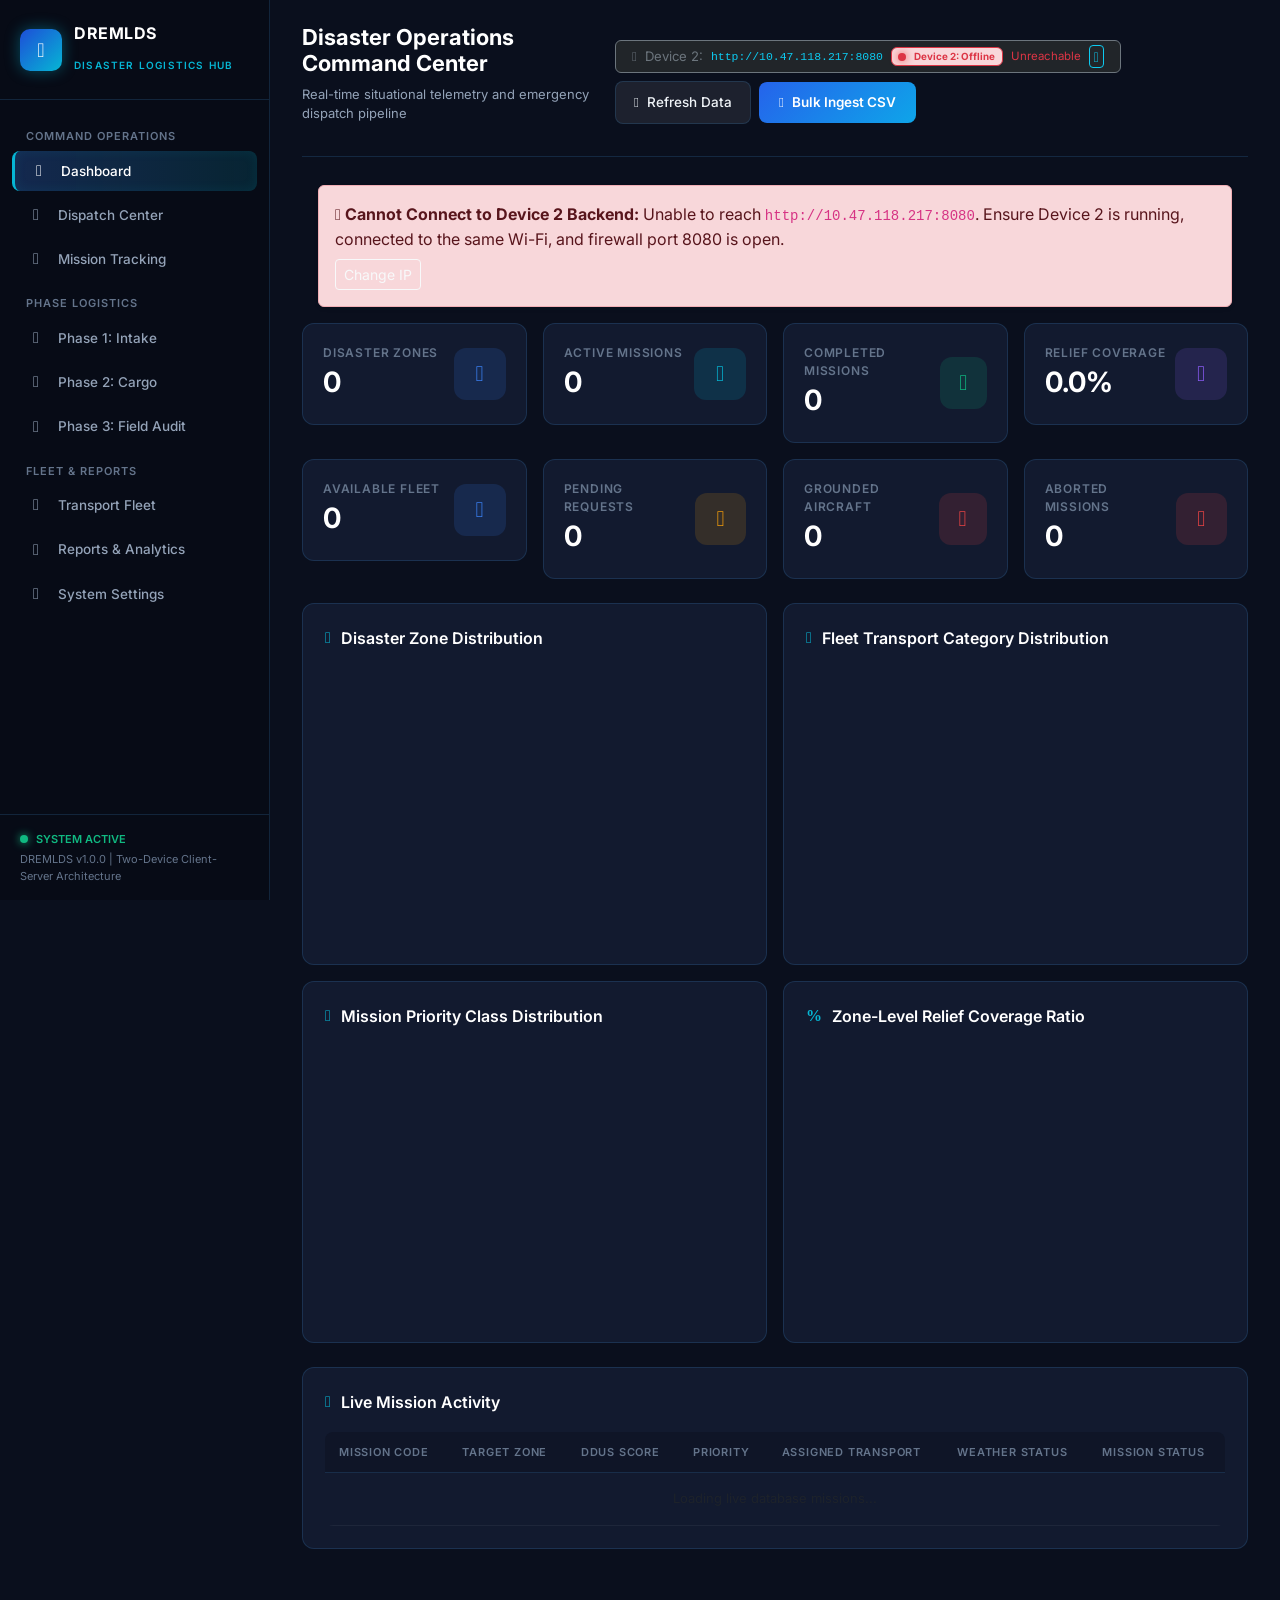
==== commit 127c0273: "fix(frontend): update default backend URL to active hotspot IP 10.47.118.217" ====
--- a/Java-Two-Device-Project/Device-1-Frontend/src/index.html
+++ b/Java-Two-Device-Project/Device-1-Frontend/src/index.html
@@ -91,7 +91,7 @@
                 <span class="status-dot"></span>
                 <span>SYSTEM ACTIVE</span>
             </div>
-            <div>DREMLDS v1.0.0 | Windows 11 / OCI</div>
+            <div>DREMLDS v1.0.0 | Two-Device Client-Server Architecture</div>
         </div>
     </aside>
 
@@ -107,7 +107,7 @@
                 <!-- Two-Device Network Connection Indicator -->
                 <div class="d-flex align-items-center gap-2 px-3 py-1 bg-dark rounded border border-secondary" style="font-size: 0.82rem;">
                     <span class="text-secondary"><i class="fa-solid fa-server me-1"></i> Device 2:</span>
-                    <span id="current-backend-url" class="font-monospace text-info small">http://192.168.1.100:8080</span>
+                    <span id="current-backend-url" class="font-monospace text-info small">http://10.47.118.217:8080</span>
                     <span id="network-status-badge" class="badge bg-warning-subtle text-warning border border-warning" style="cursor: pointer;" onclick="window.promptChangeBackendUrl()" title="Click to change Device 2 Backend IP">
                         <span class="status-indicator-dot bg-warning"></span> Checking...
                     </span>
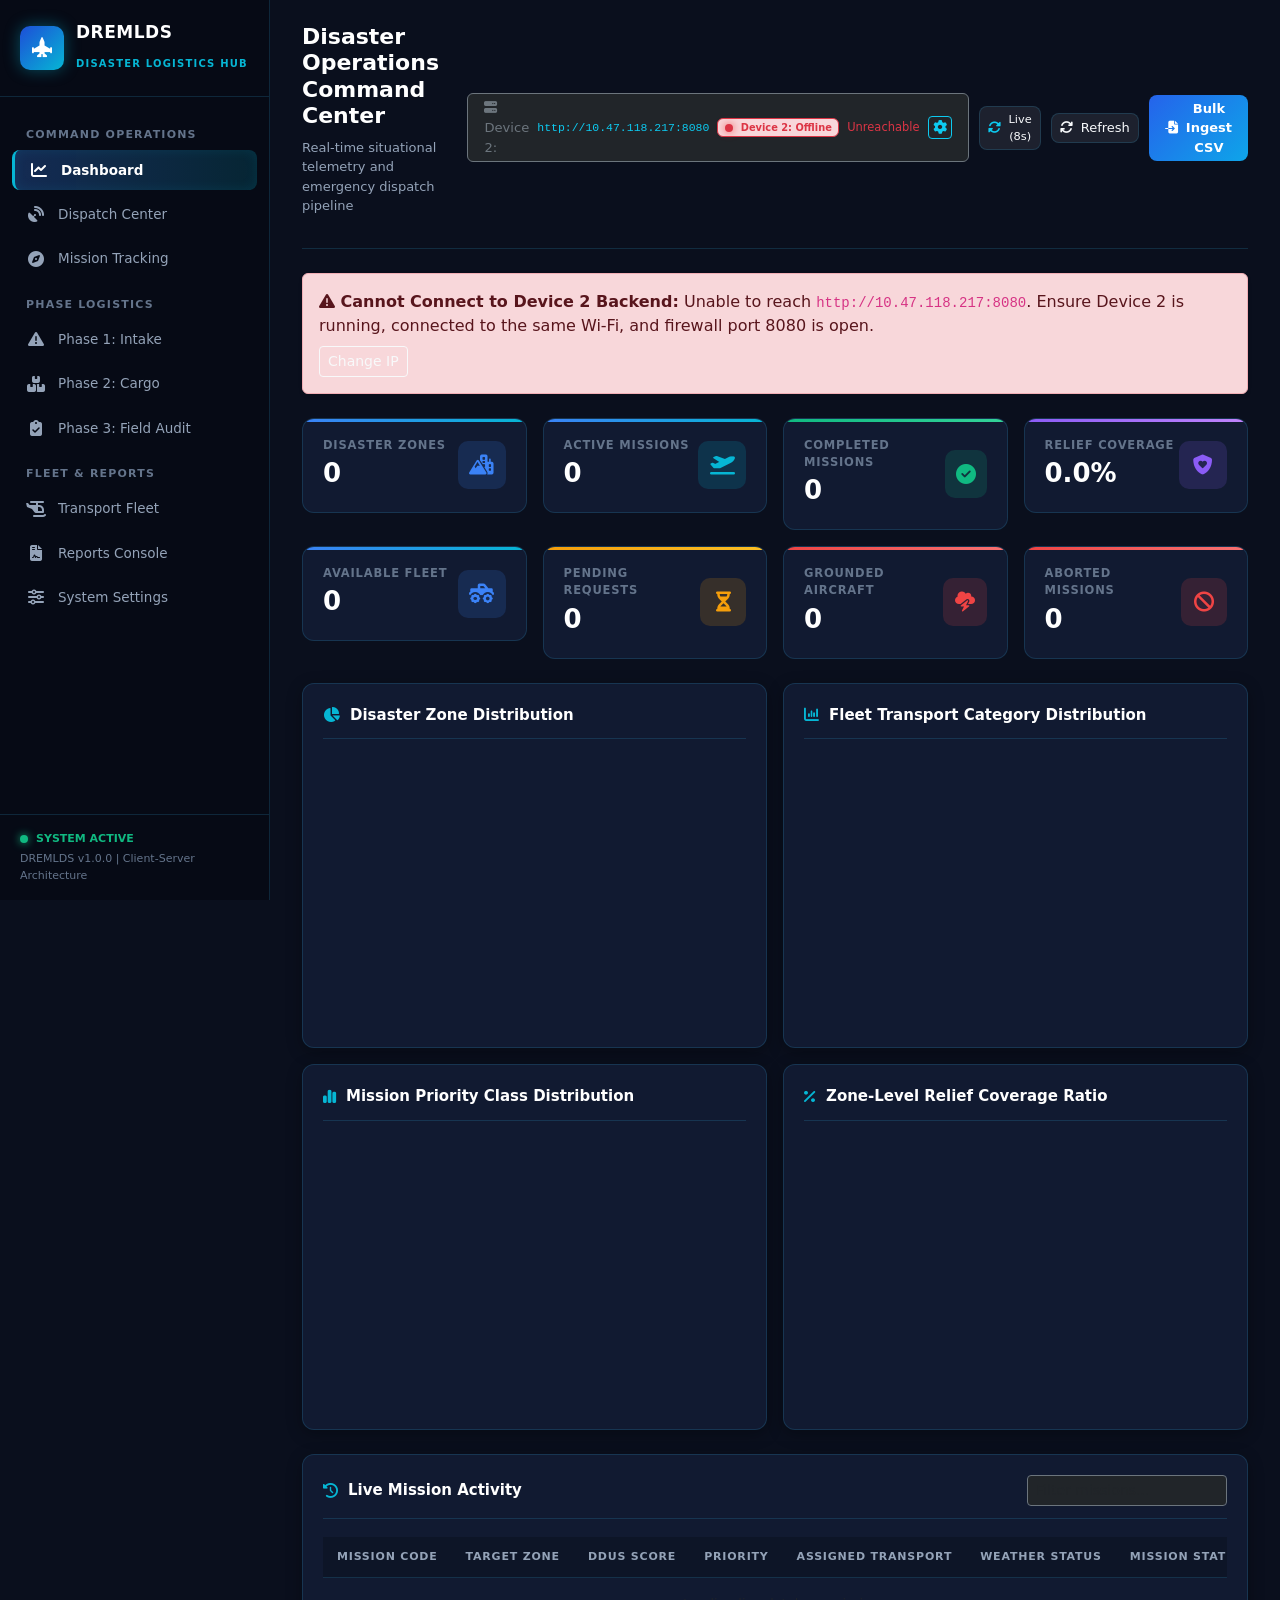
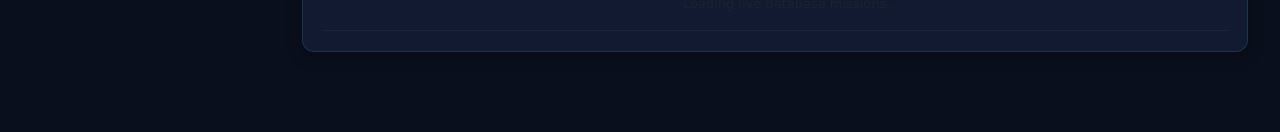
==== commit 1a92e7e4: "feat(frontend): upgrade to neat full-featured command center UI with presets, live calculators, and " ====
--- a/Java-Two-Device-Project/Device-1-Frontend/src/index.html
+++ b/Java-Two-Device-Project/Device-1-Frontend/src/index.html
@@ -8,8 +8,6 @@
     <link rel="stylesheet" href="../assets/css/bootstrap.min.css" onerror="this.onerror=null;this.href='https://cdn.jsdelivr.net/npm/bootstrap@5.3.3/dist/css/bootstrap.min.css';">
     <!-- FontAwesome Icons (Local Offline with CDN Fallback) -->
     <link rel="stylesheet" href="../assets/css/all.min.css" onerror="this.onerror=null;this.href='https://cdnjs.cloudflare.com/ajax/libs/font-awesome/6.5.1/css/all.min.css';">
-    <!-- Inter Font -->
-    <link href="https://fonts.googleapis.com/css2?family=Inter:wght@400;500;600;700&display=swap" rel="stylesheet">
     <!-- Chart.js (Local Offline with CDN Fallback) -->
     <script src="../assets/js/chart.umd.min.js"></script>
     <script>if (!window.Chart) document.write('<script src="https://cdn.jsdelivr.net/npm/chart.js@4.4.2/dist/chart.umd.min.js"><\/script>');</script>
@@ -76,7 +74,7 @@
             </li>
             <li class="nav-item">
                 <a href="#reports" class="nav-link" data-tab="tab-reports">
-                    <i class="fa-solid fa-file-contract"></i> Reports &amp; Analytics
+                    <i class="fa-solid fa-file-contract"></i> Reports Console
                 </a>
             </li>
             <li class="nav-item">
@@ -91,7 +89,7 @@
                 <span class="status-dot"></span>
                 <span>SYSTEM ACTIVE</span>
             </div>
-            <div>DREMLDS v1.0.0 | Two-Device Client-Server Architecture</div>
+            <div>DREMLDS v1.0.0 | Client-Server Architecture</div>
         </div>
     </aside>
 
@@ -103,7 +101,7 @@
                 <h2 id="view-title">Disaster Operations Command Center</h2>
                 <p id="view-subtitle">Real-time situational telemetry and emergency dispatch pipeline</p>
             </div>
-            <div class="top-actions d-flex align-items-center flex-wrap gap-2">
+            <div class="top-actions">
                 <!-- Two-Device Network Connection Indicator -->
                 <div class="d-flex align-items-center gap-2 px-3 py-1 bg-dark rounded border border-secondary" style="font-size: 0.82rem;">
                     <span class="text-secondary"><i class="fa-solid fa-server me-1"></i> Device 2:</span>
@@ -116,20 +114,23 @@
                         <i class="fa-solid fa-gear"></i>
                     </button>
                 </div>
-                <button class="btn-secondary-custom" id="btn-refresh-data" title="Refresh Telemetry">
-                    <i class="fa-solid fa-arrows-rotate"></i> Refresh Data
+
+                <!-- Auto Refresh Indicator -->
+                <button class="btn-secondary-custom py-1 px-2" id="btn-toggle-auto-refresh" title="Toggle Auto-Refresh (Every 8s)">
+                    <i class="fa-solid fa-rotate text-info"></i> <span id="auto-refresh-label" class="small">Live (8s)</span>
                 </button>
-                <button class="btn-primary-custom" id="btn-quick-import" title="Import data/relief_requests.csv">
+
+                <button class="btn-secondary-custom py-1 px-2" id="btn-refresh-data" title="Refresh Telemetry">
+                    <i class="fa-solid fa-arrows-rotate"></i> Refresh
+                </button>
+                <button class="btn-primary-custom py-1 px-3" id="btn-quick-import" title="Import data/relief_requests.csv">
                     <i class="fa-solid fa-file-import"></i> Bulk Ingest CSV
                 </button>
             </div>
         </header>
 
         <!-- Disconnected Warning Banner for Two-Device Architecture -->
-        <div id="backend-disconnected-banner" class="alert alert-danger mx-3 mt-2 shadow-sm" style="display: none;"></div>
-
-        <!-- Notification Banner -->
-        <div id="live-alert-container"></div>
+        <div id="backend-disconnected-banner" class="alert alert-danger mx-0 mt-0 mb-4 shadow-sm" style="display: none;"></div>
 
         <!-- ================================================================= -->
         <!-- TAB 1: DASHBOARD -->
@@ -138,7 +139,7 @@
             <!-- 8 Real Database Statistics Cards -->
             <div class="row g-3 mb-4">
                 <div class="col-xl-3 col-md-6">
-                    <div class="stat-card">
+                    <div class="stat-card card-blue">
                         <div class="stat-content">
                             <p>Disaster Zones</p>
                             <h3 id="stat-zones">0</h3>
@@ -149,7 +150,7 @@
                     </div>
                 </div>
                 <div class="col-xl-3 col-md-6">
-                    <div class="stat-card">
+                    <div class="stat-card card-blue">
                         <div class="stat-content">
                             <p>Active Missions</p>
                             <h3 id="stat-active">0</h3>
@@ -160,7 +161,7 @@
                     </div>
                 </div>
                 <div class="col-xl-3 col-md-6">
-                    <div class="stat-card">
+                    <div class="stat-card card-green">
                         <div class="stat-content">
                             <p>Completed Missions</p>
                             <h3 id="stat-completed">0</h3>
@@ -171,7 +172,7 @@
                     </div>
                 </div>
                 <div class="col-xl-3 col-md-6">
-                    <div class="stat-card">
+                    <div class="stat-card card-purple">
                         <div class="stat-content">
                             <p>Relief Coverage</p>
                             <h3 id="stat-coverage">0.0%</h3>
@@ -183,7 +184,7 @@
                 </div>
 
                 <div class="col-xl-3 col-md-6">
-                    <div class="stat-card">
+                    <div class="stat-card card-blue">
                         <div class="stat-content">
                             <p>Available Fleet</p>
                             <h3 id="stat-assets">0</h3>
@@ -194,7 +195,7 @@
                     </div>
                 </div>
                 <div class="col-xl-3 col-md-6">
-                    <div class="stat-card">
+                    <div class="stat-card card-amber">
                         <div class="stat-content">
                             <p>Pending Requests</p>
                             <h3 id="stat-pending">0</h3>
@@ -205,7 +206,7 @@
                     </div>
                 </div>
                 <div class="col-xl-3 col-md-6">
-                    <div class="stat-card">
+                    <div class="stat-card card-red">
                         <div class="stat-content">
                             <p>Grounded Aircraft</p>
                             <h3 id="stat-grounded">0</h3>
@@ -216,7 +217,7 @@
                     </div>
                 </div>
                 <div class="col-xl-3 col-md-6">
-                    <div class="stat-card">
+                    <div class="stat-card card-red">
                         <div class="stat-content">
                             <p>Aborted Missions</p>
                             <h3 id="stat-aborted">0</h3>
@@ -280,11 +281,14 @@
                 </div>
             </div>
 
-            <!-- Recent Missions Table -->
+            <!-- Live Mission Activity Table -->
             <div class="panel-card">
                 <div class="panel-header">
                     <div class="panel-title">
                         <i class="fa-solid fa-clock-rotate-left"></i> Live Mission Activity
+                    </div>
+                    <div class="d-flex align-items-center gap-2">
+                        <input type="text" id="dashboard-search-mission" class="form-control form-control-sm bg-dark text-light border-secondary" placeholder="Filter missions..." style="width: 200px;">
                     </div>
                 </div>
                 <div class="table-responsive">
@@ -312,12 +316,29 @@
         <!-- TAB 2: DISASTER INTAKE (PHASE 1) -->
         <!-- ================================================================= -->
         <section id="tab-intake" class="tab-view">
+            <!-- Preset Scenario Bar -->
+            <div class="d-flex align-items-center gap-2 flex-wrap mb-3 p-3 bg-dark rounded border border-secondary">
+                <span class="text-secondary small fw-bold"><i class="fa-solid fa-bolt text-warning"></i> Quick Demo Presets:</span>
+                <button type="button" class="preset-badge-btn" onclick="window.loadIntakePreset('CYCLONE')">
+                    <i class="fa-solid fa-tornado text-info"></i> Bay of Bengal Cyclone
+                </button>
+                <button type="button" class="preset-badge-btn" onclick="window.loadIntakePreset('FLOOD')">
+                    <i class="fa-solid fa-water text-primary"></i> Cuddalore Flash Flood
+                </button>
+                <button type="button" class="preset-badge-btn" onclick="window.loadIntakePreset('LANDSLIDE')">
+                    <i class="fa-solid fa-hill-rockslide text-danger"></i> Wayanad Landslide
+                </button>
+                <button type="button" class="preset-badge-btn" onclick="window.loadIntakePreset('QUAKE')">
+                    <i class="fa-solid fa-house-crack text-warning"></i> High-Urgency Quake
+                </button>
+            </div>
+
             <div class="row">
                 <div class="col-lg-7">
                     <div class="panel-card">
                         <div class="panel-header">
                             <div class="panel-title">
-                                <i class="fa-solid fa-file-circle-plus"></i> Phase 1: Disaster Event Intake
+                                <i class="fa-solid fa-file-circle-plus"></i> Phase 1: Disaster Event Intake Form
                             </div>
                         </div>
                         <form id="form-disaster-intake">
@@ -376,28 +397,55 @@
                                            id="intake-distance" placeholder="e.g. 185.0" required>
                                 </div>
 
-                                <div class="col-12 mt-4">
+                                <div class="col-12 mt-4 d-flex gap-2">
                                     <button type="submit" class="btn-primary-custom">
                                         <i class="fa-solid fa-save"></i> Register Disaster Zone
                                     </button>
+                                    <button type="reset" class="btn-secondary-custom">
+                                        <i class="fa-solid fa-eraser"></i> Clear Form
+                                    </button>
                                 </div>
                             </div>
                         </form>
                     </div>
                 </div>
 
+                <!-- Live Urgency Preview Estimator -->
                 <div class="col-lg-5">
                     <div class="panel-card">
                         <div class="panel-header">
                             <div class="panel-title">
-                                <i class="fa-solid fa-circle-info"></i> Validation Criteria
-                            </div>
-                        </div>
-                        <ul class="text-secondary small mb-3">
-                            <li class="mb-2"><strong>Regex:</strong> <code>ZONE-[A-Z]{2}-\d{4}</code> enforced via Java Pattern &amp; Matcher.</li>
-                            <li class="mb-2"><strong>Valid examples:</strong> ZONE-TN-1001, ZONE-KL-2002, ZONE-KA-3003.</li>
-                            <li class="mb-2"><strong>Population:</strong> Must be strictly positive integer.</li>
-                            <li class="mb-2"><strong>Risk bounds:</strong> Medical Urgency (1–10), Terrain (0–100), Weather (0–10).</li>
+                                <i class="fa-solid fa-calculator"></i> Real-Time DDUS Live Estimator
+                            </div>
+                        </div>
+                        <p class="text-secondary small mb-3">
+                            Instant calculation of priority class and transport safety as you type:
+                        </p>
+
+                        <div class="p-3 rounded bg-dark border border-secondary mb-3">
+                            <div class="d-flex justify-content-between align-items-center mb-2">
+                                <span class="text-muted small">Estimated DDUS Score:</span>
+                                <h3 id="preview-ddus-score" class="text-info font-monospace m-0">--</h3>
+                            </div>
+                            <div class="d-flex justify-content-between align-items-center mb-2">
+                                <span class="text-muted small">Priority Classification:</span>
+                                <span id="preview-priority-badge" class="badge-custom badge-aborted">PENDING INPUT</span>
+                            </div>
+                            <div class="d-flex justify-content-between align-items-center mb-2">
+                                <span class="text-muted small">Optimal Transport Mode:</span>
+                                <span id="preview-transport-mode" class="text-light fw-bold small">--</span>
+                            </div>
+                            <div class="d-flex justify-content-between align-items-center">
+                                <span class="text-muted small">Weather Clearance:</span>
+                                <span id="preview-weather-status" class="small fw-bold text-success">--</span>
+                            </div>
+                        </div>
+
+                        <ul class="text-secondary small mb-0">
+                            <li class="mb-1"><strong>Priority ALPHA:</strong> DDUS &ge; 90.0 (High Urgency)</li>
+                            <li class="mb-1"><strong>Priority BRAVO:</strong> 75.0 &le; DDUS &lt; 90.0 (Elevated)</li>
+                            <li class="mb-1"><strong>Priority CHARLIE:</strong> 60.0 &le; DDUS &lt; 75.0 (Standard)</li>
+                            <li class="mb-1"><strong>Aborted:</strong> DDUS &lt; 60.0 (Below operational threshold)</li>
                         </ul>
                     </div>
                 </div>
@@ -408,6 +456,9 @@
                 <div class="panel-header">
                     <div class="panel-title">
                         <i class="fa-solid fa-list-check"></i> Registered Disaster Zones
+                    </div>
+                    <div class="d-flex gap-2">
+                        <input type="text" id="zones-search-input" class="form-control form-control-sm bg-dark text-light border-secondary" placeholder="Search zone code or name..." style="width: 220px;">
                     </div>
                 </div>
                 <div class="table-responsive">
@@ -437,6 +488,20 @@
         <!-- TAB 3: CARGO MANAGEMENT (PHASE 2) -->
         <!-- ================================================================= -->
         <section id="tab-cargo" class="tab-view">
+            <!-- Preset Cargo Kits -->
+            <div class="d-flex align-items-center gap-2 flex-wrap mb-3 p-3 bg-dark rounded border border-secondary">
+                <span class="text-secondary small fw-bold"><i class="fa-solid fa-box text-warning"></i> Preset Cargo Kits:</span>
+                <button type="button" class="preset-badge-btn" onclick="window.loadCargoPreset('DRONE')">
+                    <i class="fa-solid fa-paper-plane text-info"></i> Medical Drone Kit (45 kg)
+                </button>
+                <button type="button" class="preset-badge-btn" onclick="window.loadCargoPreset('TRUCK')">
+                    <i class="fa-solid fa-truck text-primary"></i> Truck Logistics Pack (2,800 kg)
+                </button>
+                <button type="button" class="preset-badge-btn" onclick="window.loadCargoPreset('CHINOOK')">
+                    <i class="fa-solid fa-helicopter text-success"></i> Chinook Heavy Lift (5,200 kg)
+                </button>
+            </div>
+
             <div class="row">
                 <div class="col-lg-7">
                     <div class="panel-card">
@@ -481,35 +546,55 @@
                                 </div>
                                 <div class="col-md-6">
                                     <label class="form-label">Generated Cargo Manifest *</label>
-                                    <input type="text" class="form-control-custom" id="cargo-manifest-str"
+                                    <input type="text" class="form-control-custom font-monospace" id="cargo-manifest-str"
                                            value="FOOD,500,WATER,1000,PLASMA,40" required>
                                     <div class="form-text">Processed via String.split(","), trim(), format()</div>
                                 </div>
 
-                                <div class="col-12 mt-4">
+                                <div class="col-12 mt-4 d-flex gap-2">
                                     <button type="submit" class="btn-primary-custom">
-                                        <i class="fa-solid fa-box-open"></i> Register &amp; Review Cargo
+                                        <i class="fa-solid fa-box-open"></i> Register &amp; Stage Cargo
                                     </button>
+                                    <button type="reset" class="btn-secondary-custom">
+                                        <i class="fa-solid fa-eraser"></i> Clear Form
+                                    </button>
                                 </div>
                             </div>
                         </form>
                     </div>
                 </div>
 
+                <!-- Cargo Capacity Visualizer -->
                 <div class="col-lg-5">
                     <div class="panel-card">
                         <div class="panel-header">
                             <div class="panel-title">
-                                <i class="fa-solid fa-receipt"></i> Manifest String Validator
-                            </div>
-                        </div>
-                        <p class="text-secondary small">
-                            Manifests are validated using strict Java string operations:
+                                <i class="fa-solid fa-weight-hanging"></i> Payload Capacity Matcher
+                            </div>
+                        </div>
+                        <p class="text-secondary small mb-3">
+                            Automatic matching of cargo payload against fleet vehicle capacity:
                         </p>
-                        <pre class="p-3 rounded bg-dark text-info small"><code>FOOD,100,WATER,200,PLASMA,20</code></pre>
-                        <p class="text-muted small">
-                            Validates item existence, positive integers, and rejects duplicate keys or negative quantities.
-                        </p>
+
+                        <div class="p-3 bg-dark rounded border border-secondary mb-3">
+                            <div class="d-flex justify-content-between mb-1">
+                                <span class="text-muted small">Current Total Weight:</span>
+                                <span id="cargo-display-weight" class="text-info font-monospace fw-bold">2,800.0 KG</span>
+                            </div>
+                            <div class="progress bg-secondary mb-3" style="height: 10px;">
+                                <div id="cargo-weight-bar" class="progress-bar bg-info" style="width: 35%;"></div>
+                            </div>
+                            <div class="d-flex justify-content-between align-items-center">
+                                <span class="text-muted small">Optimal Transport Class:</span>
+                                <span id="cargo-recommended-vehicle" class="badge bg-primary text-light">Tactical Rescue Truck</span>
+                            </div>
+                        </div>
+
+                        <ul class="text-secondary small mb-0">
+                            <li class="mb-1"><strong>Drone Tier:</strong> Payload &le; 65 kg (Rapid Medical)</li>
+                            <li class="mb-1"><strong>Helicopter Tier:</strong> Payload &le; 5,500 kg (Chinook / Mi-17)</li>
+                            <li class="mb-1"><strong>Heavy Truck Tier:</strong> Payload &le; 8,500 kg (Tatra 8x8)</li>
+                        </ul>
                     </div>
                 </div>
             </div>
@@ -554,20 +639,40 @@
                             <div class="panel-title">
                                 <i class="fa-solid fa-satellite-dish"></i> Intelligent Dispatch Scheduling Engine
                             </div>
-                            <button class="btn-secondary-custom" id="btn-bulk-concurrent">
-                                <i class="fa-solid fa-bolt"></i> Run Bulk Concurrent Dispatch (5+ Threads)
+                            <button class="btn-primary-custom" id="btn-bulk-concurrent">
+                                <i class="fa-solid fa-bolt"></i> Run Multi-Threaded Dispatch (8 Workers)
                             </button>
                         </div>
 
                         <div class="mb-4">
-                            <label class="form-label">Select Active Disaster Zone for Dispatch Evaluation</label>
+                            <label class="form-label">Select Active Disaster Zone for Immediate Single Dispatch</label>
                             <div class="input-group">
                                 <select class="form-control-custom" id="dispatch-select-zone">
                                     <option value="">-- Choose Zone --</option>
                                 </select>
-                                <button class="btn-primary-custom" id="btn-trigger-dispatch">
-                                    <i class="fa-solid fa-paper-plane"></i> Execute Dispatch Worker
+                                <button class="btn-secondary-custom" id="btn-trigger-dispatch">
+                                    <i class="fa-solid fa-paper-plane"></i> Execute Single Dispatch
                                 </button>
+                            </div>
+                        </div>
+
+                        <!-- Thread Worker Pool Visualizer -->
+                        <div class="p-3 rounded bg-dark border border-secondary mb-3">
+                            <div class="d-flex justify-content-between align-items-center mb-2">
+                                <span class="small fw-bold text-secondary">
+                                    <i class="fa-solid fa-microchip text-info me-1"></i> Java ThreadPoolManager (FixedThreadPool = 8 Workers)
+                                </span>
+                                <span id="thread-pool-status" class="badge bg-success-subtle text-success border border-success small">Ready</span>
+                            </div>
+                            <div class="thread-chips-container">
+                                <div class="thread-chip" id="chip-worker-1"><span class="thread-chip-dot"></span>Worker-1</div>
+                                <div class="thread-chip" id="chip-worker-2"><span class="thread-chip-dot"></span>Worker-2</div>
+                                <div class="thread-chip" id="chip-worker-3"><span class="thread-chip-dot"></span>Worker-3</div>
+                                <div class="thread-chip" id="chip-worker-4"><span class="thread-chip-dot"></span>Worker-4</div>
+                                <div class="thread-chip" id="chip-worker-5"><span class="thread-chip-dot"></span>Worker-5</div>
+                                <div class="thread-chip" id="chip-worker-6"><span class="thread-chip-dot"></span>Worker-6</div>
+                                <div class="thread-chip" id="chip-worker-7"><span class="thread-chip-dot"></span>Worker-7</div>
+                                <div class="thread-chip" id="chip-worker-8"><span class="thread-chip-dot"></span>Worker-8</div>
                             </div>
                         </div>
 
@@ -575,10 +680,10 @@
                         <div id="dispatch-evaluation-result" style="display:none;" class="p-3 rounded bg-dark border border-secondary mb-3">
                             <h5 class="text-cyan mb-2" id="eval-title">Dispatch Processing Outcome</h5>
                             <div class="row g-2 small">
-                                <div class="col-md-6"><strong>Mission Code:</strong> <span id="eval-code"></span></div>
-                                <div class="col-md-6"><strong>DDUS Score:</strong> <span id="eval-ddus"></span></div>
+                                <div class="col-md-6"><strong>Mission Code:</strong> <span id="eval-code" class="font-monospace text-info"></span></div>
+                                <div class="col-md-6"><strong>DDUS Score:</strong> <span id="eval-ddus" class="font-monospace"></span></div>
                                 <div class="col-md-6"><strong>Priority Classification:</strong> <span id="eval-priority"></span></div>
-                                <div class="col-md-6"><strong>Assigned Transport:</strong> <span id="eval-transport"></span></div>
+                                <div class="col-md-6"><strong>Assigned Transport:</strong> <span id="eval-transport" class="text-success fw-bold"></span></div>
                                 <div class="col-md-6"><strong>Suitability Score:</strong> <span id="eval-suitability"></span></div>
                                 <div class="col-md-6"><strong>Status:</strong> <span id="eval-status"></span></div>
                                 <div class="col-12 mt-2"><strong>Operational Message:</strong> <span id="eval-msg" class="text-warning"></span></div>
@@ -594,15 +699,21 @@
                                 <i class="fa-solid fa-calculator"></i> DDUS Algorithmic Parameters
                             </div>
                         </div>
-                        <p class="text-secondary small">
-                            <strong>Formula:</strong><br>
-                            <code>DDUS = (Urgency/10)*Wu + (Pop/1000)*Wp + (100-Risk)*Wt</code>
+                        <p class="text-secondary small mb-2">
+                            <strong>Mathematical Model:</strong>
                         </p>
-                        <ul class="text-muted small">
-                            <li>Wu (Urgency Weight): <span class="text-info">35.0</span></li>
-                            <li>Wp (Population Weight): <span class="text-info">35.0</span></li>
-                            <li>Wt (Terrain Weight): <span class="text-info">30.0</span></li>
+                        <div class="p-2 bg-dark rounded font-monospace small text-info mb-3">
+                            DDUS = (Urgency/10)*Wu + (Pop/100K)*Wp + (100-Risk)*Wt
+                        </div>
+                        <ul class="text-secondary small mb-3">
+                            <li class="mb-1">Wu (Urgency Weight): <span class="text-info fw-bold">35.0%</span></li>
+                            <li class="mb-1">Wp (Population Weight): <span class="text-info fw-bold">35.0%</span></li>
+                            <li class="mb-1">Wt (Terrain Inversion Weight): <span class="text-info fw-bold">30.0%</span></li>
+                            <li class="mb-1">Minimum Dispatch Threshold: <span class="text-danger fw-bold">60.0</span></li>
                         </ul>
+                        <div class="alert alert-info small py-2 mb-0">
+                            Thread-safe asset locking prevents race conditions and vehicle double-booking.
+                        </div>
                     </div>
                 </div>
             </div>
@@ -616,6 +727,17 @@
                 <div class="panel-header">
                     <div class="panel-title">
                         <i class="fa-solid fa-compass"></i> Real-Time Mission Telemetry &amp; Status
+                    </div>
+                    <div class="d-flex align-items-center gap-2 flex-wrap">
+                        <div class="btn-group btn-group-sm" role="group">
+                            <button type="button" class="btn btn-outline-info active" onclick="window.filterMissionsByStatus('ALL')">All</button>
+                            <button type="button" class="btn btn-outline-info" onclick="window.filterMissionsByStatus('DISPATCHED')">Dispatched</button>
+                            <button type="button" class="btn btn-outline-info" onclick="window.filterMissionsByStatus('IN_TRANSIT')">In Transit</button>
+                            <button type="button" class="btn btn-outline-info" onclick="window.filterMissionsByStatus('COMPLETED')">Completed</button>
+                            <button type="button" class="btn btn-outline-info" onclick="window.filterMissionsByStatus('FLIGHT_GROUNDED')">Grounded</button>
+                            <button type="button" class="btn btn-outline-info" onclick="window.filterMissionsByStatus('ABORTED')">Aborted</button>
+                        </div>
+                        <input type="text" id="missions-search-input" class="form-control form-control-sm bg-dark text-light border-secondary" placeholder="Search mission code or zone..." style="width: 200px;">
                     </div>
                 </div>
                 <div class="table-responsive">
@@ -628,10 +750,10 @@
                                 <th>Priority</th>
                                 <th>Transport Category</th>
                                 <th>Suitability</th>
-                                <th>Estimated Duration</th>
+                                <th>Est. Duration</th>
                                 <th>Weather Safe</th>
                                 <th>Status</th>
-                                <th>Notes / Rejection</th>
+                                <th>Action</th>
                             </tr>
                         </thead>
                         <tbody id="missions-full-table-body">
@@ -690,10 +812,13 @@
                                         </label>
                                     </div>
                                 </div>
-                                <div class="col-12 mt-3">
+                                <div class="col-12 mt-3 d-flex gap-2">
                                     <button type="submit" class="btn-primary-custom">
                                         <i class="fa-solid fa-stamp"></i> Record Field Confirmation
                                     </button>
+                                    <button type="button" class="btn-secondary-custom" onclick="window.autoFillAuditPerfect()">
+                                        <i class="fa-solid fa-check-double"></i> Auto-Fill 100% Intact Drop
+                                    </button>
                                 </div>
                             </div>
                         </form>
@@ -707,12 +832,24 @@
                                 <i class="fa-solid fa-calculator"></i> Relief Coverage Equation
                             </div>
                         </div>
-                        <p class="text-secondary small">
-                            <strong>Formula:</strong><br>
-                            <code>ReliefCoverageRatio = (DeliveredRations / TotalRequiredRations) * 100</code>
+                        <p class="text-secondary small mb-2">
+                            <strong>Mathematical Model:</strong>
                         </p>
-                        <p class="text-muted small">
-                            Submitting field confirmation completes the mission, marks the asset AVAILABLE, and updates zone-level relief coverage ratios.
+                        <div class="p-2 bg-dark rounded font-monospace small text-info mb-3">
+                            Coverage% = (Delivered Rations / Total Required Rations) * 100
+                        </div>
+
+                        <!-- Live Precision Indicator -->
+                        <div class="p-3 bg-dark rounded border border-secondary mb-3">
+                            <div class="d-flex justify-content-between mb-1">
+                                <span class="text-muted small">Drop Precision Rating:</span>
+                                <span id="audit-precision-badge" class="badge bg-success text-light">Grade A (Bullseye)</span>
+                            </div>
+                            <p class="text-muted small mb-0">GPS deviation under 5.0m ensures drop reached staging coordinates precisely.</p>
+                        </div>
+
+                        <p class="text-muted small mb-0">
+                            Submitting field confirmation completes the mission, automatically deallocates the transport asset back to AVAILABLE, and updates database relief coverage metrics.
                         </p>
                     </div>
                 </div>
@@ -752,6 +889,11 @@
         <!-- TAB 7: TRANSPORT FLEET -->
         <!-- ================================================================= -->
         <section id="tab-fleet" class="tab-view">
+            <!-- Visual Fleet Cards Deck -->
+            <div class="row g-3 mb-4" id="fleet-cards-container">
+                <!-- Dynamically populated fleet cards -->
+            </div>
+
             <div class="panel-card">
                 <div class="panel-header">
                     <div class="panel-title">
@@ -782,7 +924,7 @@
         </section>
 
         <!-- ================================================================= -->
-        <!-- TAB 8: REPORTS & ANALYTICS -->
+        <!-- TAB 8: REPORTS & LIVE VIEWER -->
         <!-- ================================================================= -->
         <section id="tab-reports" class="tab-view">
             <div class="row g-3 mb-4">
@@ -791,9 +933,14 @@
                         <i class="fa-solid fa-file-lines fa-2x text-cyan mb-3"></i>
                         <h5>Emergency Flight Manifests</h5>
                         <p class="text-muted small mb-3">Itemized dispatch manifests generated with Java NIO and BufferedWriter.</p>
-                        <a href="#" id="link-report-manifests" target="_blank" class="btn-primary-custom w-100 justify-content-center">
-                            <i class="fa-solid fa-download"></i> Download Manifests TXT
-                        </a>
+                        <div class="d-flex gap-2">
+                            <button class="btn-primary-custom flex-grow-1 justify-content-center" onclick="window.viewReportInConsole('manifests')">
+                                <i class="fa-solid fa-eye"></i> View Manifest
+                            </button>
+                            <a href="#" id="link-report-manifests" target="_blank" class="btn-secondary-custom justify-content-center" title="Download">
+                                <i class="fa-solid fa-download"></i>
+                            </a>
+                        </div>
                     </div>
                 </div>
                 <div class="col-md-4">
@@ -801,9 +948,14 @@
                         <i class="fa-solid fa-parachute-box fa-2x text-green mb-3"></i>
                         <h5>Supply Drop Logs</h5>
                         <p class="text-muted small mb-3">Audited delivery logs with precision coordinates and field notes.</p>
-                        <a href="#" id="link-report-supply" target="_blank" class="btn-secondary-custom w-100 justify-content-center">
-                            <i class="fa-solid fa-download"></i> Download Drop Logs TXT
-                        </a>
+                        <div class="d-flex gap-2">
+                            <button class="btn-primary-custom flex-grow-1 justify-content-center" onclick="window.viewReportInConsole('supply')">
+                                <i class="fa-solid fa-eye"></i> View Logs
+                            </button>
+                            <a href="#" id="link-report-supply" target="_blank" class="btn-secondary-custom justify-content-center" title="Download">
+                                <i class="fa-solid fa-download"></i>
+                            </a>
+                        </div>
                     </div>
                 </div>
                 <div class="col-md-4">
@@ -811,18 +963,49 @@
                         <i class="fa-solid fa-chart-pie fa-2x text-amber mb-3"></i>
                         <h5>Executive Dispatch Summary</h5>
                         <p class="text-muted small mb-3">Comprehensive operational readiness report and relief coverage metrics.</p>
-                        <a href="#" id="link-report-summary" target="_blank" class="btn-primary-custom w-100 justify-content-center">
-                            <i class="fa-solid fa-download"></i> Download Summary TXT
-                        </a>
-                    </div>
-                </div>
-            </div>
-
-            <!-- Recent Multithreaded Dispatch Logs -->
+                        <div class="d-flex gap-2">
+                            <button class="btn-primary-custom flex-grow-1 justify-content-center" onclick="window.viewReportInConsole('summary')">
+                                <i class="fa-solid fa-eye"></i> View Summary
+                            </button>
+                            <a href="#" id="link-report-summary" target="_blank" class="btn-secondary-custom justify-content-center" title="Download">
+                                <i class="fa-solid fa-download"></i>
+                            </a>
+                        </div>
+                    </div>
+                </div>
+            </div>
+
+            <!-- Built-in Live Document Console -->
             <div class="panel-card">
                 <div class="panel-header">
                     <div class="panel-title">
-                        <i class="fa-solid fa-terminal"></i> Multithreaded Dispatch Audit Logs
+                        <i class="fa-solid fa-terminal"></i> In-Browser Report Viewer Console
+                    </div>
+                    <div class="d-flex gap-2">
+                        <button class="btn-secondary-custom py-1 px-2" onclick="window.copyReportConsoleToClipboard()">
+                            <i class="fa-solid fa-copy"></i> Copy Text
+                        </button>
+                        <button class="btn-secondary-custom py-1 px-2" onclick="window.viewReportInConsole(window.currentActiveReport || 'manifests')">
+                            <i class="fa-solid fa-rotate"></i> Refresh
+                        </button>
+                    </div>
+                </div>
+                <div class="report-terminal-viewer">
+                    <div class="terminal-header">
+                        <span class="terminal-title" id="terminal-doc-title">
+                            <i class="fa-solid fa-file-code text-info"></i> emergency_flight_manifests.txt
+                        </span>
+                        <span class="badge bg-secondary font-monospace small" id="terminal-char-count">0 chars</span>
+                    </div>
+                    <pre class="terminal-body" id="report-terminal-content">Select a report above to view its contents directly in this console...</pre>
+                </div>
+            </div>
+
+            <!-- Recent Multithreaded Dispatch Logs -->
+            <div class="panel-card mt-4">
+                <div class="panel-header">
+                    <div class="panel-title">
+                        <i class="fa-solid fa-microchip"></i> Multithreaded Dispatch Worker Audit Logs
                     </div>
                 </div>
                 <div class="table-responsive">
@@ -894,7 +1077,7 @@
                         <div class="p-3 bg-dark rounded border border-secondary mb-3">
                             <label class="form-label small fw-bold text-light mb-1">Device 2 Backend Base URL:</label>
                             <div class="input-group mb-2">
-                                <input type="text" id="setting-backend-url" class="form-control form-control-sm font-monospace bg-black text-info border-secondary" placeholder="http://192.168.1.100:8080">
+                                <input type="text" id="setting-backend-url" class="form-control form-control-sm font-monospace bg-black text-info border-secondary" placeholder="http://10.47.118.217:8080">
                                 <button class="btn btn-sm btn-info" id="btn-save-backend-url">
                                     <i class="fa-solid fa-floppy-disk"></i> Save &amp; Reconnect
                                 </button>
@@ -917,8 +1100,13 @@
         </section>
     </main>
 
+    <!-- Toast Notification Container -->
+    <div class="toast-container-custom" id="toast-container"></div>
+
+    <!-- Bootstrap 5 Bundle JS -->
+    <script src="../assets/js/bootstrap.bundle.min.js"></script>
+
     <!-- Application Script -->
     <script src="js/app.js"></script>
 </body>
 </html>
-
--- a/Java-Two-Device-Project/Device-1-Frontend/assets/css/style.css
+++ b/Java-Two-Device-Project/Device-1-Frontend/assets/css/style.css
@@ -1,17 +1,18 @@
 /* ==============================================================================
    DISASTER RELIEF SUPPLY & EMERGENCY MEDICAL LOGISTICS DISPATCH SYSTEM (DREMLDS)
-   COMMAND CENTER PROFESSIONAL DARK NAVY THEME
+   COMMAND CENTER PROFESSIONAL DARK NAVY THEME - MODERN HIGH-END DESIGN
    ============================================================================== */
 
 :root {
     --bg-primary: #0a0f1d;
-    --bg-sidebar: #070b16;
-    --bg-card: #121a2f;
-    --bg-card-hover: #17233f;
-    --bg-input: #0e1526;
-    --border-color: rgba(66, 153, 225, 0.18);
-    --border-focus: #3182ce;
-    --text-primary: #f0f4f8;
+    --bg-sidebar: #060a15;
+    --bg-card: #111a31;
+    --bg-card-hover: #162241;
+    --bg-card-subtle: #0d1527;
+    --bg-input: #0a0f1d;
+    --border-color: rgba(56, 189, 248, 0.16);
+    --border-focus: #0ea5e9;
+    --text-primary: #f8fafc;
     --text-secondary: #94a3b8;
     --text-muted: #64748b;
     --accent-blue: #3b82f6;
@@ -21,7 +22,8 @@
     --accent-amber: #f59e0b;
     --accent-purple: #8b5cf6;
     --sidebar-width: 270px;
-    --transition-speed: 0.25s;
+    --transition-speed: 0.22s;
+    --card-radius: 12px;
 }
 
 * {
@@ -33,7 +35,7 @@
 body {
     background-color: var(--bg-primary);
     color: var(--text-primary);
-    font-family: 'Inter', -apple-system, BlinkMacSystemFont, 'Segoe UI', Roboto, Helvetica, Arial, sans-serif;
+    font-family: 'Inter', system-ui, -apple-system, BlinkMacSystemFont, 'Segoe UI', Roboto, Helvetica, Arial, sans-serif;
     min-height: 100vh;
     overflow-x: hidden;
 }
@@ -53,7 +55,7 @@
 }
 
 .sidebar-brand {
-    padding: 24px 20px;
+    padding: 22px 20px;
     border-bottom: 1px solid var(--border-color);
     display: flex;
     align-items: center;
@@ -61,8 +63,8 @@
 }
 
 .brand-icon {
-    width: 42px;
-    height: 42px;
+    width: 44px;
+    height: 44px;
     border-radius: 10px;
     background: linear-gradient(135deg, #1d4ed8, #06b6d4);
     display: flex;
@@ -70,11 +72,11 @@
     justify-content: center;
     font-size: 20px;
     color: white;
-    box-shadow: 0 0 15px rgba(6, 182, 212, 0.4);
+    box-shadow: 0 0 16px rgba(6, 182, 212, 0.4);
 }
 
 .brand-text h1 {
-    font-size: 16px;
+    font-size: 17px;
     font-weight: 700;
     letter-spacing: 0.5px;
     color: #ffffff;
@@ -100,9 +102,9 @@
     font-size: 11px;
     text-transform: uppercase;
     color: var(--text-muted);
-    font-weight: 600;
-    letter-spacing: 1px;
-    padding: 12px 14px 6px;
+    font-weight: 700;
+    letter-spacing: 1.2px;
+    padding: 14px 14px 6px;
 }
 
 .nav-item {
@@ -130,14 +132,15 @@
 
 .nav-link:hover {
     color: var(--text-primary);
-    background-color: rgba(59, 130, 246, 0.1);
+    background-color: rgba(59, 130, 246, 0.12);
 }
 
 .nav-link.active {
     color: #ffffff;
-    background: linear-gradient(90deg, rgba(59, 130, 246, 0.25), rgba(6, 182, 212, 0.15));
+    background: linear-gradient(90deg, rgba(59, 130, 246, 0.28), rgba(6, 182, 212, 0.16));
     border-left: 3px solid var(--accent-cyan);
-    box-shadow: inset 0 0 12px rgba(6, 182, 212, 0.1);
+    box-shadow: inset 0 0 12px rgba(6, 182, 212, 0.12);
+    font-weight: 600;
 }
 
 .sidebar-footer {
@@ -181,7 +184,7 @@
     display: flex;
     justify-content: space-between;
     align-items: center;
-    margin-bottom: 28px;
+    margin-bottom: 24px;
     padding-bottom: 16px;
     border-bottom: 1px solid var(--border-color);
 }
@@ -200,66 +203,86 @@
 .top-actions {
     display: flex;
     align-items: center;
-    gap: 12px;
+    gap: 10px;
 }
 
 /* Cards & Panels */
 .stat-card {
     background-color: var(--bg-card);
     border: 1px solid var(--border-color);
-    border-radius: 12px;
-    padding: 20px;
+    border-radius: var(--card-radius);
+    padding: 18px 20px;
     display: flex;
     align-items: center;
     justify-content: space-between;
-    transition: transform var(--transition-speed), border-color var(--transition-speed);
+    transition: transform var(--transition-speed), border-color var(--transition-speed), box-shadow var(--transition-speed);
+    position: relative;
+    overflow: hidden;
+}
+
+.stat-card::before {
+    content: '';
+    position: absolute;
+    top: 0;
+    left: 0;
+    right: 0;
+    height: 3px;
+    background: transparent;
+    transition: background var(--transition-speed);
 }
 
 .stat-card:hover {
     transform: translateY(-2px);
-    border-color: rgba(59, 130, 246, 0.4);
-    box-shadow: 0 8px 24px rgba(0, 0, 0, 0.4);
-}
+    border-color: rgba(56, 189, 248, 0.4);
+    box-shadow: 0 10px 28px rgba(0, 0, 0, 0.45);
+}
+
+.stat-card.card-blue::before { background: linear-gradient(90deg, #3b82f6, #06b6d4); }
+.stat-card.card-green::before { background: linear-gradient(90deg, #10b981, #34d399); }
+.stat-card.card-purple::before { background: linear-gradient(90deg, #8b5cf6, #c084fc); }
+.stat-card.card-amber::before { background: linear-gradient(90deg, #f59e0b, #fbbf24); }
+.stat-card.card-red::before { background: linear-gradient(90deg, #ef4444, #f87171); }
 
 .stat-content p {
-    font-size: 12px;
+    font-size: 11.5px;
     text-transform: uppercase;
     letter-spacing: 0.8px;
     color: var(--text-muted);
-    font-weight: 600;
+    font-weight: 700;
     margin-bottom: 6px;
 }
 
 .stat-content h3 {
-    font-size: 28px;
+    font-size: 26px;
     font-weight: 700;
     color: #ffffff;
     line-height: 1;
 }
 
 .stat-icon {
-    width: 52px;
-    height: 52px;
-    border-radius: 12px;
+    width: 48px;
+    height: 48px;
+    border-radius: 10px;
     display: flex;
     align-items: center;
     justify-content: center;
-    font-size: 22px;
-}
-
-.icon-blue { background: rgba(59, 130, 246, 0.15); color: var(--accent-blue); }
-.icon-cyan { background: rgba(6, 182, 212, 0.15); color: var(--accent-cyan); }
-.icon-green { background: rgba(16, 185, 129, 0.15); color: var(--accent-green); }
-.icon-amber { background: rgba(245, 158, 11, 0.15); color: var(--accent-amber); }
-.icon-red { background: rgba(239, 68, 68, 0.15); color: var(--accent-red); }
-.icon-purple { background: rgba(139, 92, 246, 0.15); color: var(--accent-purple); }
+    font-size: 20px;
+}
+
+.icon-blue { background: rgba(59, 130, 246, 0.16); color: var(--accent-blue); }
+.icon-cyan { background: rgba(6, 182, 212, 0.16); color: var(--accent-cyan); }
+.icon-green { background: rgba(16, 185, 129, 0.16); color: var(--accent-green); }
+.icon-purple { background: rgba(139, 92, 246, 0.16); color: var(--accent-purple); }
+.icon-amber { background: rgba(245, 158, 11, 0.16); color: var(--accent-amber); }
+.icon-red { background: rgba(239, 68, 68, 0.16); color: var(--accent-red); }
 
 .panel-card {
     background-color: var(--bg-card);
     border: 1px solid var(--border-color);
-    border-radius: 12px;
-    padding: 22px;
-    margin-bottom: 24px;
+    border-radius: var(--card-radius);
+    padding: 20px;
+    margin-bottom: 20px;
+    box-shadow: 0 4px 16px rgba(0, 0, 0, 0.3);
 }
 
 .panel-header {
@@ -267,11 +290,13 @@
     justify-content: space-between;
     align-items: center;
     margin-bottom: 18px;
+    padding-bottom: 12px;
+    border-bottom: 1px solid var(--border-color);
 }
 
 .panel-title {
-    font-size: 16px;
-    font-weight: 600;
+    font-size: 15px;
+    font-weight: 700;
     color: #ffffff;
     display: flex;
     align-items: center;
@@ -282,118 +307,119 @@
     color: var(--accent-cyan);
 }
 
+/* Preset Badge Buttons */
+.preset-badge-btn {
+    display: inline-flex;
+    align-items: center;
+    gap: 6px;
+    padding: 6px 12px;
+    border-radius: 20px;
+    font-size: 12px;
+    font-weight: 500;
+    cursor: pointer;
+    background: rgba(255, 255, 255, 0.05);
+    border: 1px solid var(--border-color);
+    color: var(--text-secondary);
+    transition: all var(--transition-speed);
+}
+
+.preset-badge-btn:hover {
+    background: rgba(56, 189, 248, 0.15);
+    border-color: var(--accent-cyan);
+    color: #ffffff;
+    transform: translateY(-1px);
+}
+
 /* Tables */
-.table-responsive {
-    border-radius: 8px;
-    overflow-x: auto;
-}
-
 .table-custom {
     width: 100%;
-    border-collapse: collapse;
-    color: var(--text-primary);
+    border-collapse: separate;
+    border-spacing: 0;
     font-size: 13px;
 }
 
 .table-custom th {
-    background-color: rgba(14, 21, 38, 0.8);
-    padding: 12px 14px;
-    text-align: left;
+    background-color: var(--bg-card-subtle);
+    color: var(--text-secondary);
     font-weight: 600;
     text-transform: uppercase;
     font-size: 11px;
     letter-spacing: 0.8px;
-    color: var(--text-muted);
+    padding: 12px 14px;
     border-bottom: 1px solid var(--border-color);
+    white-space: nowrap;
 }
 
 .table-custom td {
     padding: 12px 14px;
     border-bottom: 1px solid rgba(255, 255, 255, 0.05);
+    color: var(--text-primary);
     vertical-align: middle;
 }
 
 .table-custom tr:hover td {
-    background-color: rgba(59, 130, 246, 0.05);
+    background-color: var(--bg-card-hover);
 }
 
 /* Badges */
-.badge-priority-alpha {
-    background-color: rgba(239, 68, 68, 0.2);
-    color: #f87171;
-    border: 1px solid rgba(239, 68, 68, 0.4);
-    padding: 4px 10px;
-    border-radius: 6px;
-    font-weight: 600;
-    font-size: 11px;
-}
-
-.badge-priority-bravo {
-    background-color: rgba(245, 158, 11, 0.2);
-    color: #fbbf24;
-    border: 1px solid rgba(245, 158, 11, 0.4);
-    padding: 4px 10px;
-    border-radius: 6px;
-    font-weight: 600;
-    font-size: 11px;
-}
-
-.badge-priority-charlie {
-    background-color: rgba(59, 130, 246, 0.2);
-    color: #60a5fa;
-    border: 1px solid rgba(59, 130, 246, 0.4);
-    padding: 4px 10px;
-    border-radius: 6px;
-    font-weight: 600;
-    font-size: 11px;
-}
-
-.badge-status-completed {
-    background-color: rgba(16, 185, 129, 0.2);
-    color: #34d399;
-    border: 1px solid rgba(16, 185, 129, 0.4);
-    padding: 4px 10px;
-    border-radius: 6px;
-    font-weight: 600;
-    font-size: 11px;
-}
-
-.badge-status-dispatched, .badge-status-intransit {
-    background-color: rgba(6, 182, 212, 0.2);
-    color: #22d3ee;
-    border: 1px solid rgba(6, 182, 212, 0.4);
-    padding: 4px 10px;
-    border-radius: 6px;
-    font-weight: 600;
-    font-size: 11px;
-}
-
-.badge-status-grounded {
-    background-color: rgba(239, 68, 68, 0.2);
-    color: #f87171;
-    border: 1px solid rgba(239, 68, 68, 0.4);
-    padding: 4px 10px;
-    border-radius: 6px;
-    font-weight: 600;
-    font-size: 11px;
-}
-
-.badge-status-available {
-    background-color: rgba(16, 185, 129, 0.2);
-    color: #34d399;
-    padding: 4px 10px;
+.badge-custom {
+    padding: 4px 8px;
     border-radius: 6px;
     font-size: 11px;
     font-weight: 600;
-}
-
-.badge-status-occupied {
-    background-color: rgba(245, 158, 11, 0.2);
-    color: #fbbf24;
-    padding: 4px 10px;
-    border-radius: 6px;
-    font-size: 11px;
-    font-weight: 600;
+    text-transform: uppercase;
+    display: inline-flex;
+    align-items: center;
+    gap: 4px;
+    letter-spacing: 0.4px;
+}
+
+.badge-alpha {
+    background: rgba(239, 68, 68, 0.18);
+    color: #fca5a5;
+    border: 1px solid rgba(239, 68, 68, 0.4);
+}
+
+.badge-bravo {
+    background: rgba(245, 158, 11, 0.18);
+    color: #fde047;
+    border: 1px solid rgba(245, 158, 11, 0.4);
+}
+
+.badge-charlie {
+    background: rgba(59, 130, 246, 0.18);
+    color: #93c5fd;
+    border: 1px solid rgba(59, 130, 246, 0.4);
+}
+
+.badge-aborted {
+    background: rgba(148, 163, 184, 0.15);
+    color: #cbd5e1;
+    border: 1px solid rgba(148, 163, 184, 0.3);
+}
+
+.badge-completed {
+    background: rgba(16, 185, 129, 0.18);
+    color: #6ee7b7;
+    border: 1px solid rgba(16, 185, 129, 0.4);
+}
+
+.badge-dispatched {
+    background: rgba(6, 182, 212, 0.18);
+    color: #67e8f9;
+    border: 1px solid rgba(6, 182, 212, 0.4);
+}
+
+.badge-grounded {
+    background: rgba(239, 68, 68, 0.18);
+    color: #fca5a5;
+    border: 1px solid rgba(239, 68, 68, 0.4);
+}
+
+.badge-transit {
+    background: rgba(139, 92, 246, 0.18);
+    color: #c4b5fd;
+    border: 1px solid rgba(139, 92, 246, 0.4);
 }
 
 /* Forms */
@@ -413,13 +439,14 @@
     padding: 10px 14px;
     color: #ffffff;
     font-size: 13.5px;
-    transition: border-color var(--transition-speed);
+    transition: border-color var(--transition-speed), box-shadow var(--transition-speed);
 }
 
 .form-control-custom:focus {
     outline: none;
     border-color: var(--accent-cyan);
     box-shadow: 0 0 10px rgba(6, 182, 212, 0.3);
+    background-color: #0c1424;
 }
 
 .form-text {
@@ -433,10 +460,10 @@
     background: linear-gradient(135deg, #2563eb, #0ea5e9);
     border: none;
     color: white;
-    padding: 10px 20px;
+    padding: 9px 18px;
     border-radius: 8px;
     font-weight: 600;
-    font-size: 13.5px;
+    font-size: 13px;
     cursor: pointer;
     display: inline-flex;
     align-items: center;
@@ -447,36 +474,35 @@
 .btn-primary-custom:hover {
     box-shadow: 0 0 15px rgba(14, 165, 233, 0.4);
     transform: translateY(-1px);
+    color: white;
 }
 
 .btn-secondary-custom {
     background-color: rgba(255, 255, 255, 0.08);
     border: 1px solid var(--border-color);
     color: var(--text-primary);
-    padding: 10px 18px;
+    padding: 9px 16px;
     border-radius: 8px;
     font-weight: 500;
-    font-size: 13.5px;
+    font-size: 13px;
     cursor: pointer;
     display: inline-flex;
     align-items: center;
     gap: 8px;
-    transition: background-color var(--transition-speed);
+    transition: all var(--transition-speed);
+    text-decoration: none;
 }
 
 .btn-secondary-custom:hover {
     background-color: rgba(255, 255, 255, 0.15);
-}
-
-.btn-danger-custom {
-    background-color: rgba(239, 68, 68, 0.2);
-    border: 1px solid rgba(239, 68, 68, 0.5);
-    color: #f87171;
-    padding: 6px 12px;
+    color: white;
+}
+
+.btn-sm-action {
+    padding: 4px 10px;
+    font-size: 12px;
     border-radius: 6px;
-    font-size: 12px;
-    font-weight: 600;
-    cursor: pointer;
+    font-weight: 500;
 }
 
 /* Tab Views */
@@ -486,25 +512,182 @@
 
 .tab-view.active {
     display: block;
-}
-
-/* Custom Scrollbars */
-::-webkit-scrollbar {
+    animation: fadeIn 0.25s ease-in-out;
+}
+
+@keyframes fadeIn {
+    from { opacity: 0; transform: translateY(6px); }
+    to { opacity: 1; transform: translateY(0); }
+}
+
+/* Thread Worker Chips */
+.thread-chips-container {
+    display: flex;
+    gap: 8px;
+    flex-wrap: wrap;
+    margin-top: 10px;
+}
+
+.thread-chip {
+    padding: 6px 12px;
+    border-radius: 8px;
+    font-size: 11.5px;
+    font-family: monospace;
+    background: #0d1527;
+    border: 1px solid var(--border-color);
+    color: var(--text-secondary);
+    display: flex;
+    align-items: center;
+    gap: 6px;
+    transition: all 0.2s;
+}
+
+.thread-chip.active {
+    background: rgba(6, 182, 212, 0.15);
+    border-color: var(--accent-cyan);
+    color: #67e8f9;
+    box-shadow: 0 0 10px rgba(6, 182, 212, 0.3);
+}
+
+.thread-chip-dot {
     width: 6px;
     height: 6px;
-}
-
-::-webkit-scrollbar-track {
-    background: var(--bg-sidebar);
-}
-
-::-webkit-scrollbar-thumb {
-    background: rgba(255, 255, 255, 0.15);
-    border-radius: 3px;
-}
-
-::-webkit-scrollbar-thumb:hover {
-    background: rgba(255, 255, 255, 0.25);
+    border-radius: 50%;
+    background-color: var(--text-muted);
+}
+
+.thread-chip.active .thread-chip-dot {
+    background-color: var(--accent-cyan);
+    box-shadow: 0 0 6px var(--accent-cyan);
+    animation: pulse 1s infinite;
+}
+
+/* Fleet Vehicle Cards */
+.fleet-card {
+    background: var(--bg-card);
+    border: 1px solid var(--border-color);
+    border-radius: var(--card-radius);
+    padding: 18px;
+    transition: all var(--transition-speed);
+    height: 100%;
+    display: flex;
+    flex-direction: column;
+    justify-content: space-between;
+}
+
+.fleet-card:hover {
+    transform: translateY(-2px);
+    border-color: rgba(56, 189, 248, 0.4);
+    box-shadow: 0 8px 24px rgba(0, 0, 0, 0.4);
+}
+
+.fleet-header {
+    display: flex;
+    justify-content: space-between;
+    align-items: flex-start;
+    margin-bottom: 12px;
+}
+
+.fleet-icon-box {
+    width: 42px;
+    height: 42px;
+    border-radius: 10px;
+    display: flex;
+    align-items: center;
+    justify-content: center;
+    font-size: 18px;
+}
+
+.fleet-stat-row {
+    display: flex;
+    justify-content: space-between;
+    font-size: 12px;
+    color: var(--text-secondary);
+    margin-bottom: 6px;
+}
+
+/* Live Terminal / Monospace Report Viewer */
+.report-terminal-viewer {
+    background-color: #070c18;
+    border: 1px solid var(--border-color);
+    border-radius: 10px;
+    overflow: hidden;
+    font-family: 'JetBrains Mono', 'Fira Code', ui-monospace, SFMono-Regular, Consolas, monospace;
+}
+
+.terminal-header {
+    background-color: #0e1526;
+    padding: 10px 16px;
+    display: flex;
+    justify-content: space-between;
+    align-items: center;
+    border-bottom: 1px solid var(--border-color);
+}
+
+.terminal-title {
+    font-size: 12.5px;
+    color: var(--text-secondary);
+    display: flex;
+    align-items: center;
+    gap: 8px;
+}
+
+.terminal-body {
+    padding: 16px;
+    color: #e2e8f0;
+    font-size: 12.5px;
+    line-height: 1.6;
+    max-height: 480px;
+    overflow-y: auto;
+    white-space: pre-wrap;
+    word-break: break-all;
+}
+
+/* Toast Notification Styles */
+.toast-container-custom {
+    position: fixed;
+    top: 20px;
+    right: 20px;
+    z-index: 9999;
+    display: flex;
+    flex-direction: column;
+    gap: 10px;
+    pointer-events: none;
+}
+
+.toast-custom {
+    pointer-events: auto;
+    background: #0f172a;
+    border: 1px solid var(--border-color);
+    border-radius: 10px;
+    padding: 14px 18px;
+    color: #ffffff;
+    box-shadow: 0 10px 30px rgba(0, 0, 0, 0.6);
+    display: flex;
+    align-items: center;
+    gap: 12px;
+    min-width: 320px;
+    max-width: 440px;
+    animation: slideIn 0.3s ease-out;
+}
+
+@keyframes slideIn {
+    from { transform: translateX(100%); opacity: 0; }
+    to { transform: translateX(0); opacity: 1; }
+}
+
+.toast-custom.toast-success { border-left: 4px solid var(--accent-green); }
+.toast-custom.toast-danger { border-left: 4px solid var(--accent-red); }
+.toast-custom.toast-warning { border-left: 4px solid var(--accent-amber); }
+.toast-custom.toast-info { border-left: 4px solid var(--accent-cyan); }
+
+/* Live Preview Cards */
+.preview-card-compact {
+    background: #0d1527;
+    border: 1px solid var(--border-color);
+    border-radius: 10px;
+    padding: 16px;
+    margin-top: 14px;
 }
 
 /* Two-Device Network Indicator Styles */
@@ -538,3 +721,18 @@
     100% { transform: scale(0.95); box-shadow: 0 0 0 0 rgba(245, 158, 11, 0); }
 }
 
+/* Custom Scrollbars */
+::-webkit-scrollbar {
+    width: 6px;
+    height: 6px;
+}
+::-webkit-scrollbar-track {
+    background: var(--bg-sidebar);
+}
+::-webkit-scrollbar-thumb {
+    background: rgba(255, 255, 255, 0.15);
+    border-radius: 3px;
+}
+::-webkit-scrollbar-thumb:hover {
+    background: rgba(255, 255, 255, 0.25);
+}
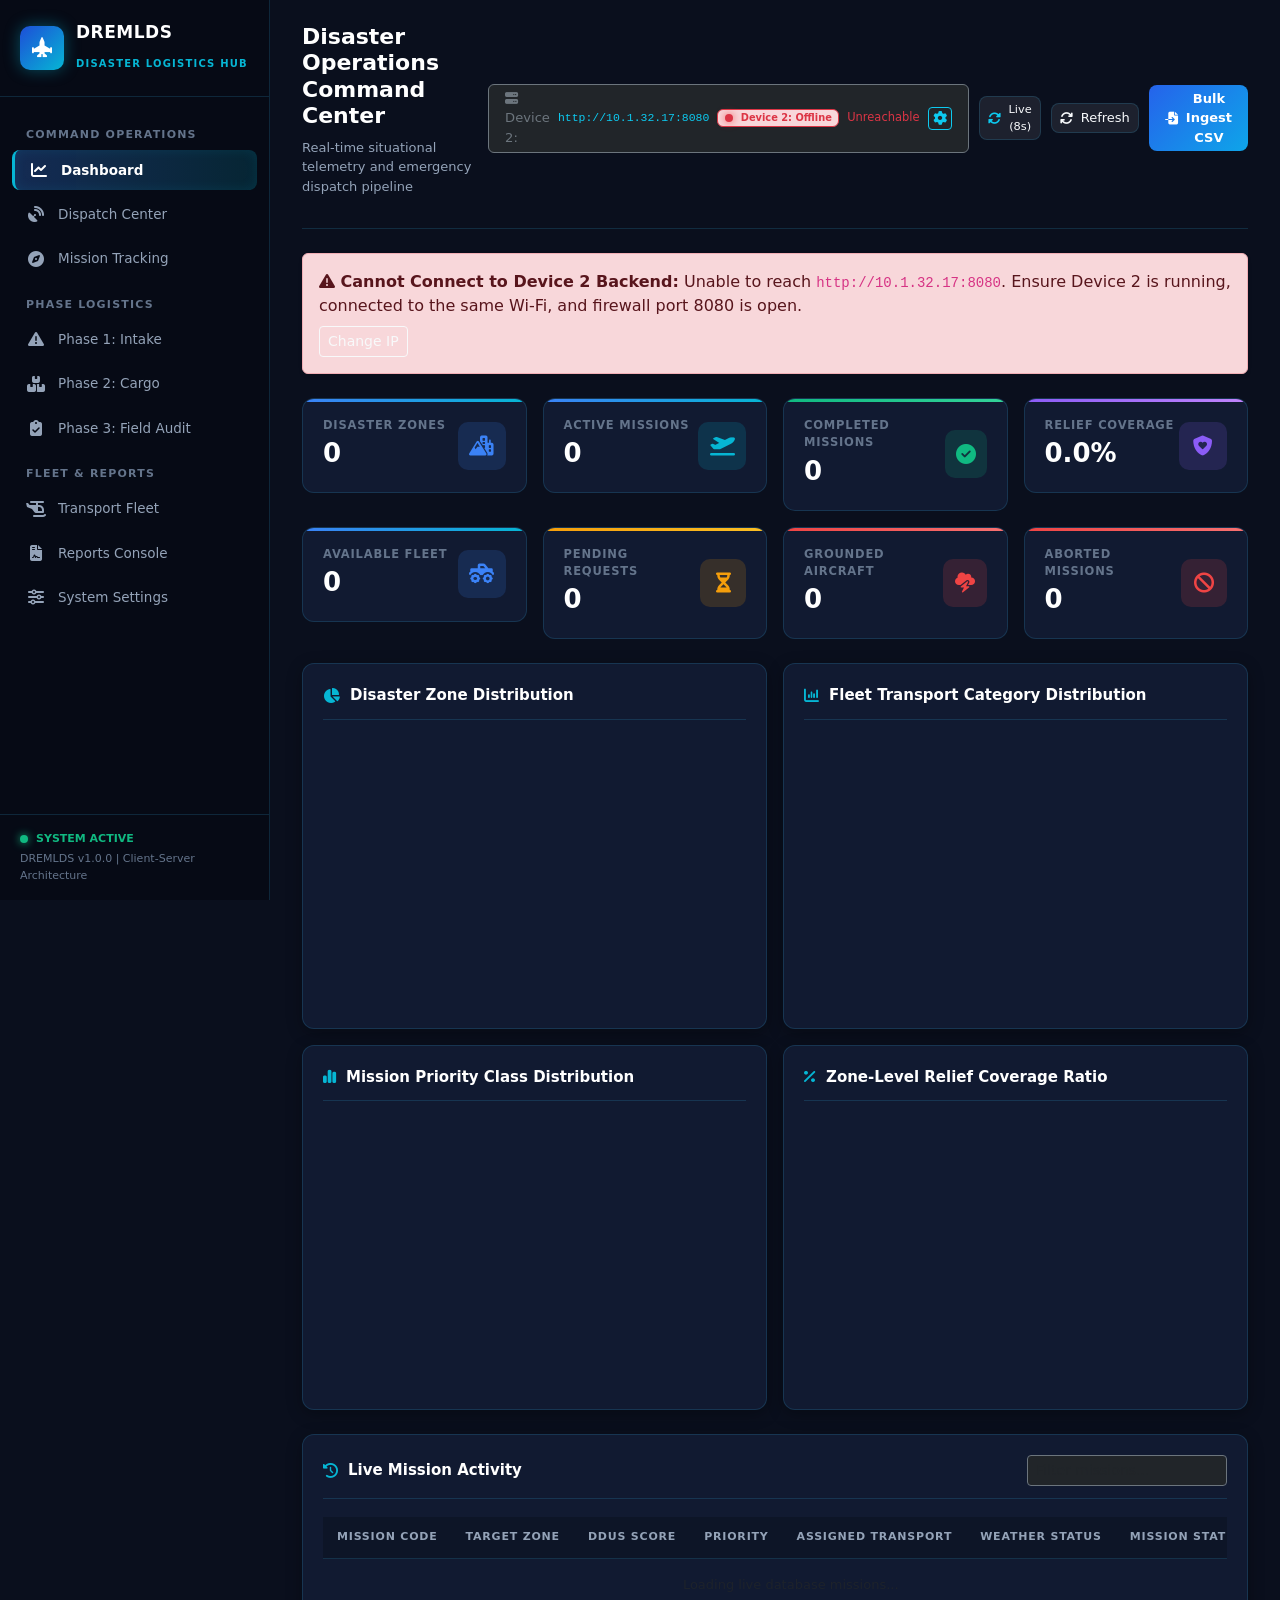
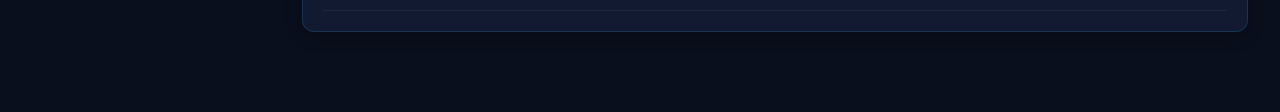
==== commit 9af8f3fd: "feat: add double-clickable .bat startup scripts for Device 1 Frontend and Device 2 Backend" ====
--- a/Java-Two-Device-Project/Device-1-Frontend/src/index.html
+++ b/Java-Two-Device-Project/Device-1-Frontend/src/index.html
@@ -105,7 +105,7 @@
                 <!-- Two-Device Network Connection Indicator -->
                 <div class="d-flex align-items-center gap-2 px-3 py-1 bg-dark rounded border border-secondary" style="font-size: 0.82rem;">
                     <span class="text-secondary"><i class="fa-solid fa-server me-1"></i> Device 2:</span>
-                    <span id="current-backend-url" class="font-monospace text-info small">http://10.47.118.217:8080</span>
+                    <span id="current-backend-url" class="font-monospace text-info small">http://10.1.32.17:8080</span>
                     <span id="network-status-badge" class="badge bg-warning-subtle text-warning border border-warning" style="cursor: pointer;" onclick="window.promptChangeBackendUrl()" title="Click to change Device 2 Backend IP">
                         <span class="status-indicator-dot bg-warning"></span> Checking...
                     </span>
@@ -1077,7 +1077,7 @@
                         <div class="p-3 bg-dark rounded border border-secondary mb-3">
                             <label class="form-label small fw-bold text-light mb-1">Device 2 Backend Base URL:</label>
                             <div class="input-group mb-2">
-                                <input type="text" id="setting-backend-url" class="form-control form-control-sm font-monospace bg-black text-info border-secondary" placeholder="http://10.47.118.217:8080">
+                                <input type="text" id="setting-backend-url" class="form-control form-control-sm font-monospace bg-black text-info border-secondary" placeholder="http://10.1.32.17:8080">
                                 <button class="btn btn-sm btn-info" id="btn-save-backend-url">
                                     <i class="fa-solid fa-floppy-disk"></i> Save &amp; Reconnect
                                 </button>
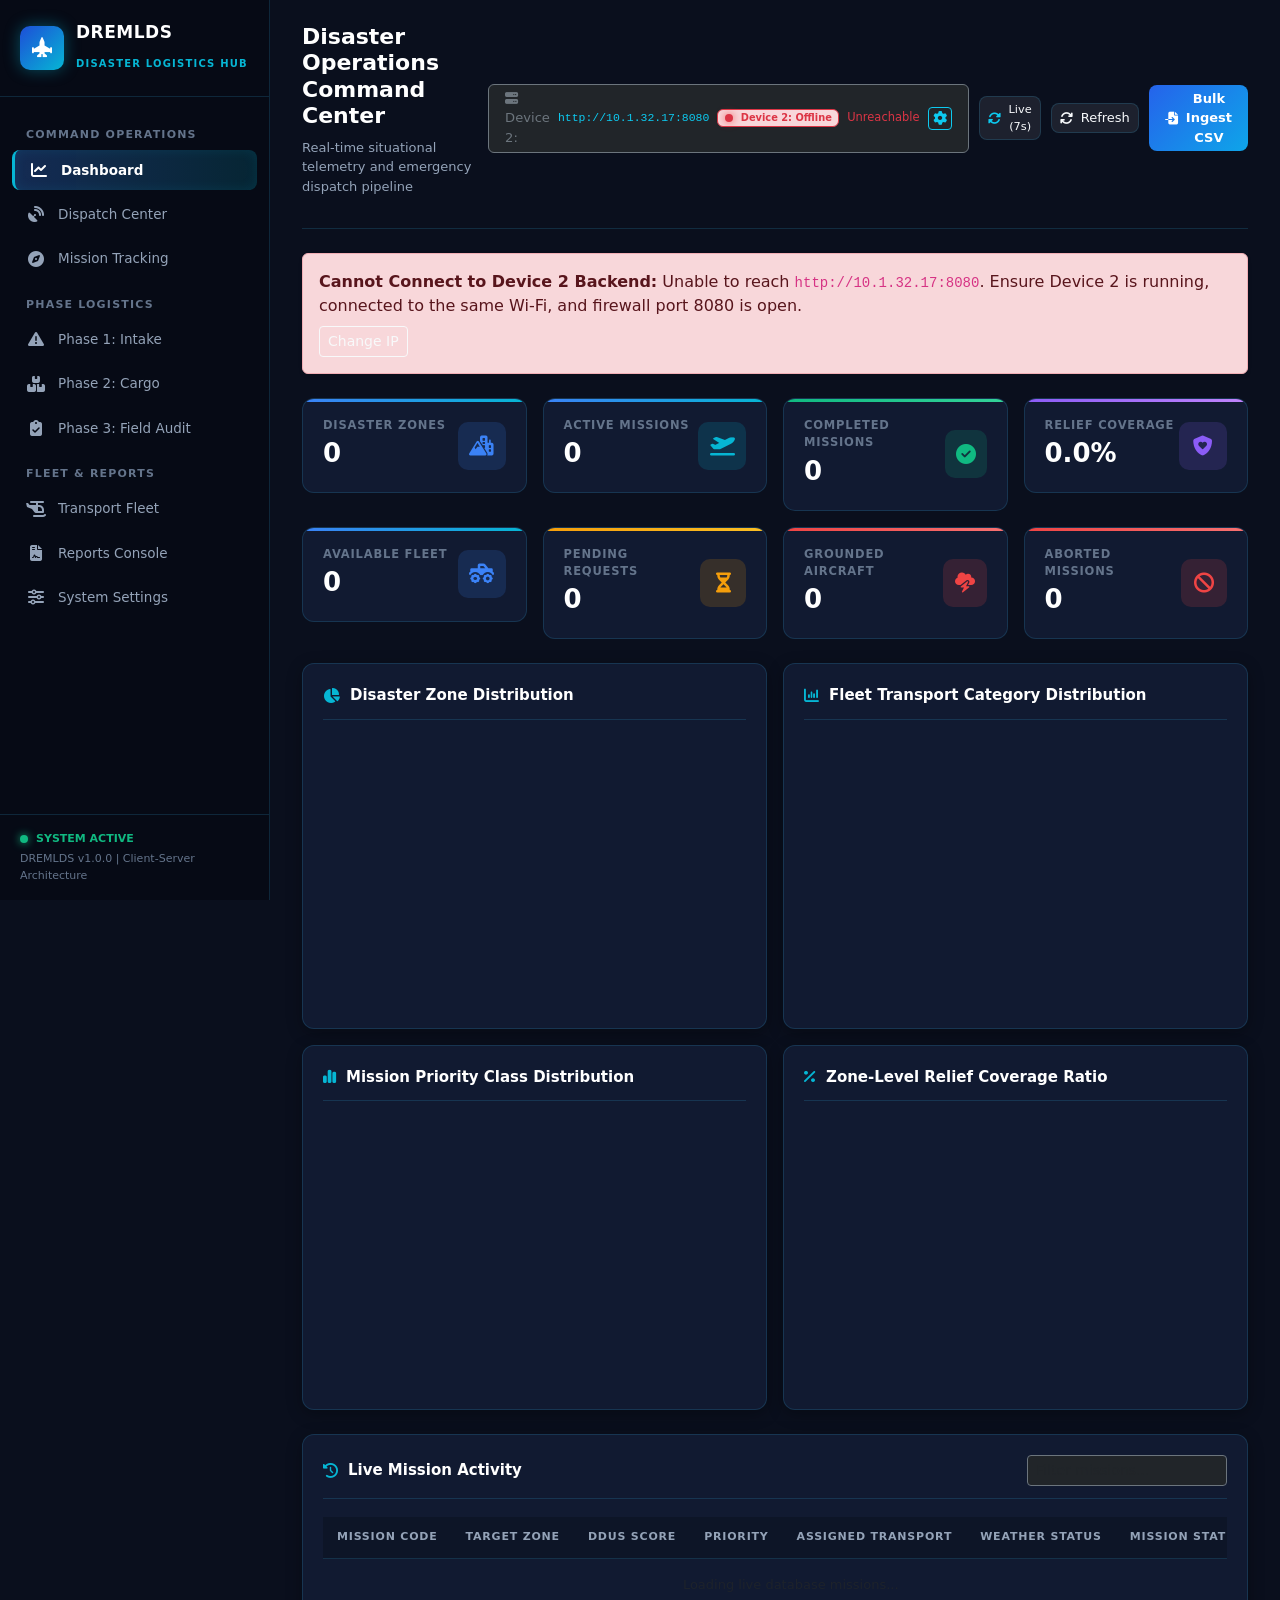
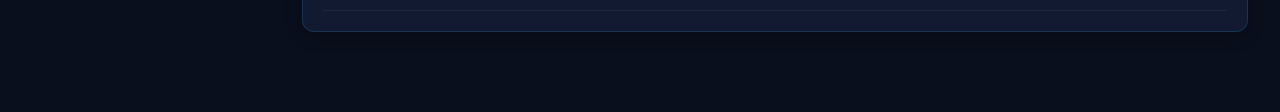
==== commit ea4d4c9a: "Enhance zone sorting with DDUS visual indicators, quick dispatch, and fleet reset" ====
--- a/Java-Two-Device-Project/Device-1-Frontend/src/index.html
+++ b/Java-Two-Device-Project/Device-1-Frontend/src/index.html
@@ -645,13 +645,24 @@
                         </div>
 
                         <div class="mb-4">
-                            <label class="form-label">Select Active Disaster Zone for Immediate Single Dispatch</label>
+                            <div class="d-flex justify-content-between align-items-center mb-1 flex-wrap gap-2">
+                                <label class="form-label mb-0">Select Active Disaster Zone for Immediate Single Dispatch</label>
+                                <span class="small text-muted">🟢 Green = Dispatchable (DDUS &ge; 60.0) | ⚪ Gray = Abort Filter (&lt; 60.0)</span>
+                            </div>
                             <div class="input-group">
                                 <select class="form-control-custom" id="dispatch-select-zone">
                                     <option value="">-- Choose Zone --</option>
                                 </select>
                                 <button class="btn-secondary-custom" id="btn-trigger-dispatch">
                                     <i class="fa-solid fa-paper-plane"></i> Execute Single Dispatch
+                                </button>
+                            </div>
+                            <div class="d-flex flex-wrap gap-2 mt-2">
+                                <button type="button" class="btn btn-sm btn-outline-info" onclick="window.dispatchRecommendedZone()">
+                                    <i class="fa-solid fa-bolt text-warning"></i> 1-Click Priority Bravo Dispatch (ZONE-TN-1003 &rarr; Chinook Heli)
+                                </button>
+                                <button type="button" class="btn btn-sm btn-outline-success" onclick="window.resetAllFleetAssets()">
+                                    <i class="fa-solid fa-rotate text-success"></i> Reset Fleet to AVAILABLE (All 6 Assets)
                                 </button>
                             </div>
                         </div>
@@ -899,6 +910,9 @@
                     <div class="panel-title">
                         <i class="fa-solid fa-truck-plane"></i> Transport Fleet Assets Inventory
                     </div>
+                    <button class="btn btn-sm btn-outline-success" onclick="window.resetAllFleetAssets()">
+                        <i class="fa-solid fa-rotate"></i> Reset All to AVAILABLE
+                    </button>
                 </div>
                 <div class="table-responsive">
                     <table class="table-custom">
